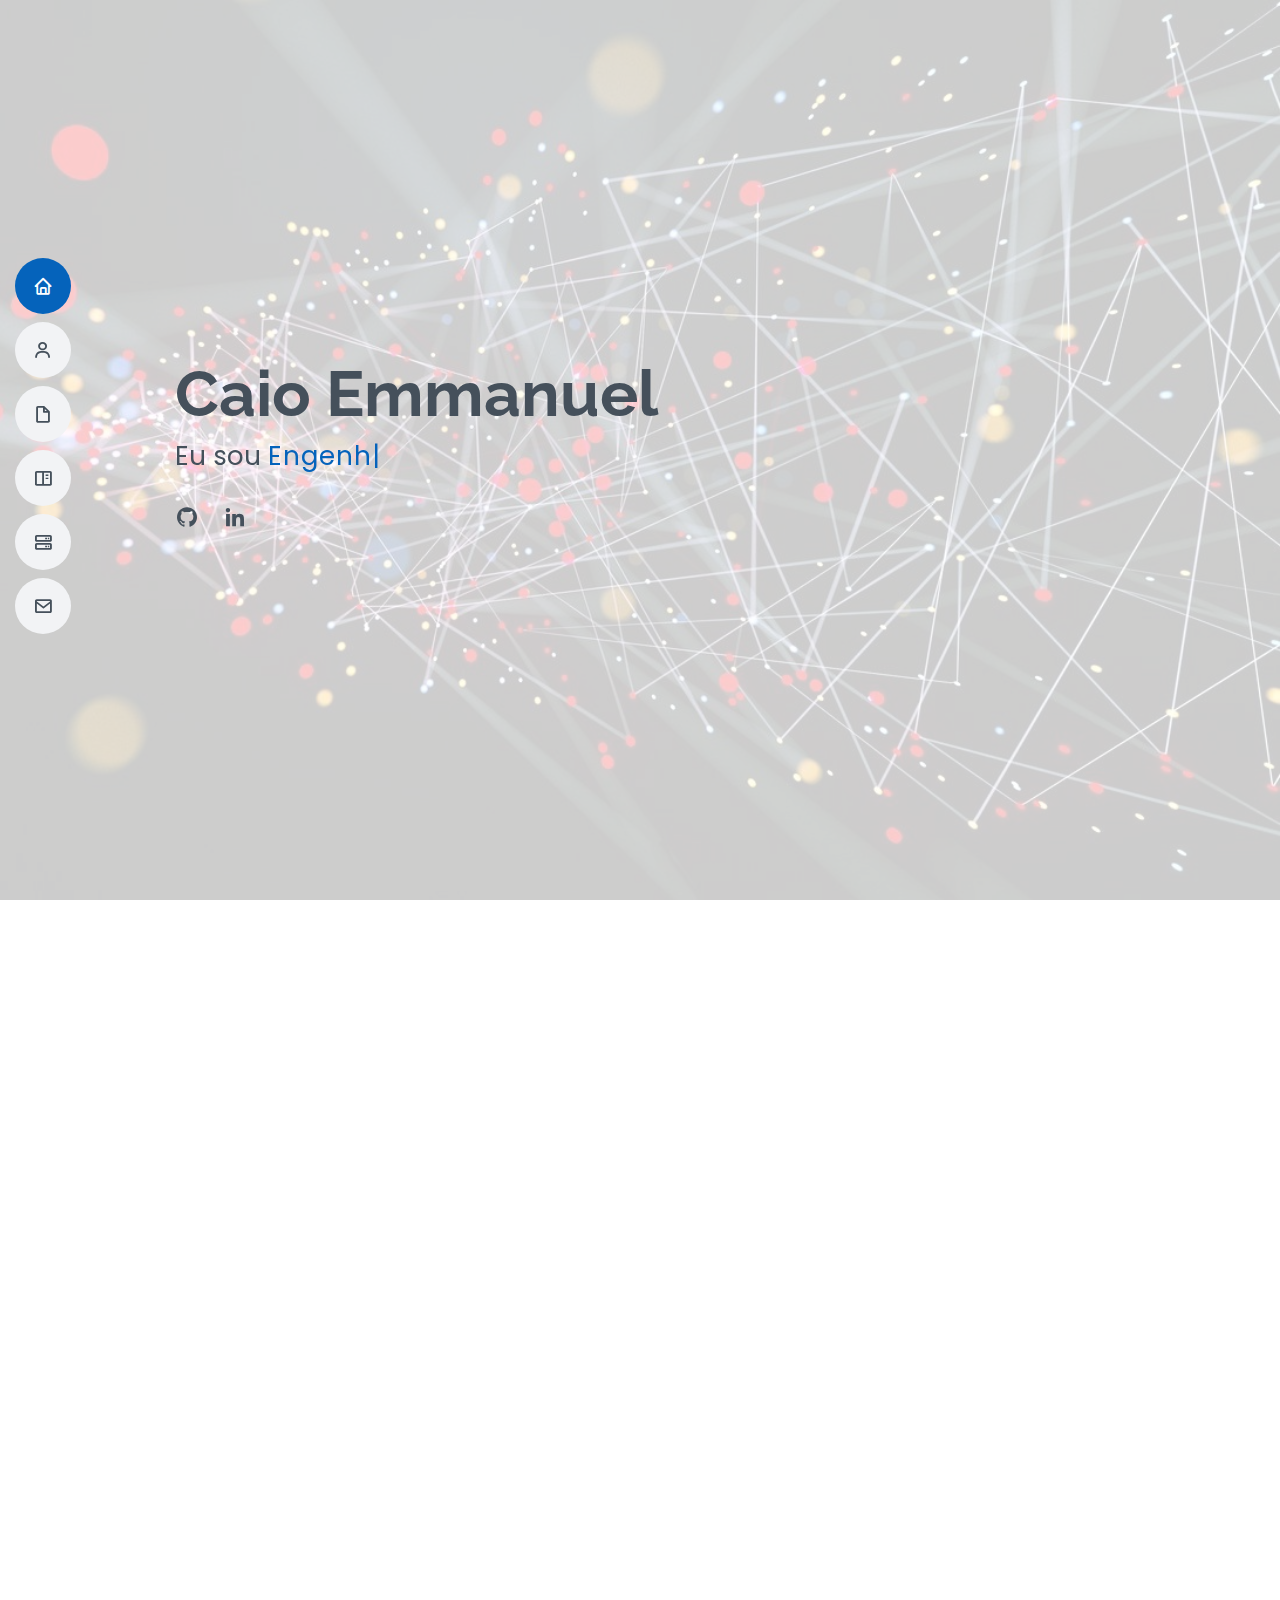
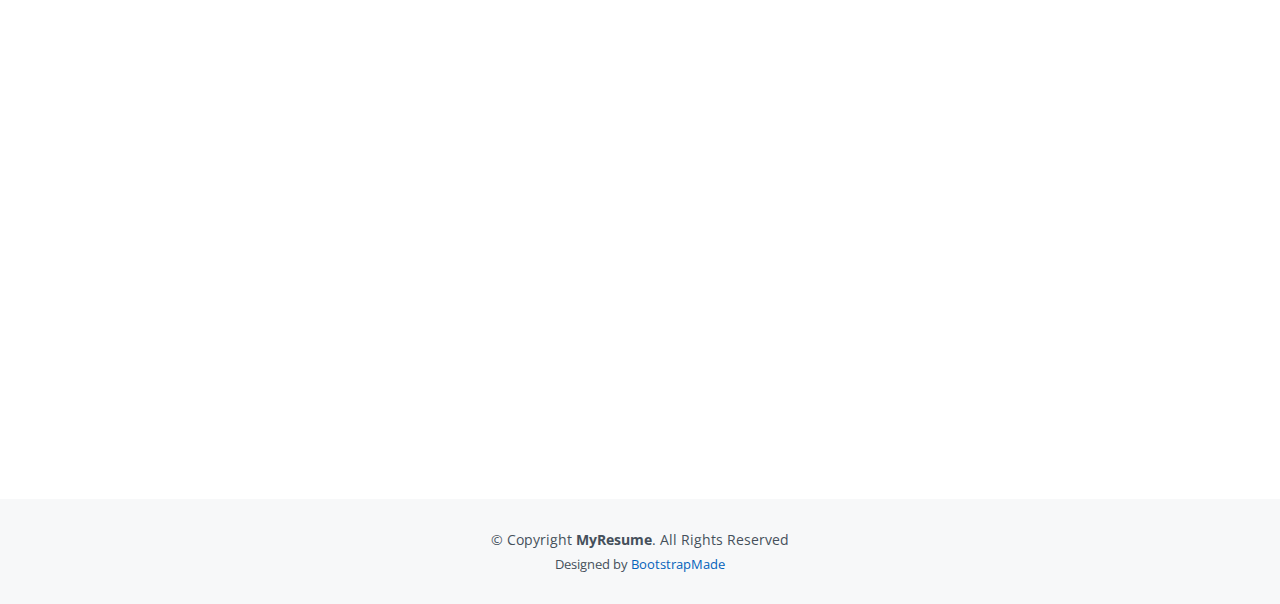
==== index.html @ 39ef6806 "adicionando certificações" ====
<!DOCTYPE html>
<html lang="en">

<head>
  <meta charset="utf-8">
  <meta content="width=device-width, initial-scale=1.0" name="viewport">

  <title>Caio's Resume</title>
  <meta content="" name="descriptison">
  <meta content="" name="keywords">

  <!-- Favicons -->
  <link href="assets/img/favicon.png" rel="icon">
  <link href="assets/img/apple-touch-icon.png" rel="apple-touch-icon">

  <!-- Google Fonts -->
  <link href="https://fonts.googleapis.com/css?family=Open+Sans:300,300i,400,400i,600,600i,700,700i|Raleway:300,300i,400,400i,500,500i,600,600i,700,700i|Poppins:300,300i,400,400i,500,500i,600,600i,700,700i" rel="stylesheet">

  <!-- Vendor CSS Files -->
  <link href="assets/vendor/bootstrap/css/bootstrap.min.css" rel="stylesheet">
  <link href="assets/vendor/icofont/icofont.min.css" rel="stylesheet">
  <link href="assets/vendor/boxicons/css/boxicons.min.css" rel="stylesheet">
  <link href="assets/vendor/venobox/venobox.css" rel="stylesheet">
  <link href="assets/vendor/owl.carousel/assets/owl.carousel.min.css" rel="stylesheet">
  <link href="assets/vendor/aos/aos.css" rel="stylesheet">

  <!-- Template Main CSS File -->
  <link href="assets/css/style.css" rel="stylesheet">

  <!-- =======================================================
  * Template Name: MyResume - v2.1.0
  * Template URL: https://bootstrapmade.com/free-html-bootstrap-template-my-resume/
  * Author: BootstrapMade.com
  * License: https://bootstrapmade.com/license/
  ======================================================== -->
</head>

<body>

  <!-- ======= Mobile nav toggle button ======= -->
  <button type="button" class="mobile-nav-toggle d-xl-none"><i class="icofont-navigation-menu"></i></button>

  <!-- ======= Header ======= -->
  <header id="header" class="d-flex flex-column justify-content-center">

    <nav class="nav-menu">
      <ul>
        <li class="active"><a href="#hero"><i class="bx bx-home"></i> <span>Home</span></a></li>
        <li><a href="#about"><i class="bx bx-user"></i> <span>Sobre</span></a></li>
        <li><a href="#resume"><i class="bx bx-file-blank"></i> <span>Experiências</span></a></li>
        <li><a href="#portfolio"><i class="bx bx-book-content"></i> <span>Portfolio</span></a></li>
        <li><a href="#numbers"><i class="bx bx-server"></i> <span>Números</span></a></li>
        <li><a href="#contact"><i class="bx bx-envelope"></i> <span>Contato</span></a></li>
      </ul>
    </nav><!-- .nav-menu -->

  </header><!-- End Header -->

  <!-- ======= Hero Section ======= -->
  <section id="hero" class="d-flex flex-column justify-content-center">
    <div class="container" data-aos="zoom-in" data-aos-delay="100">
      <h1>Caio Emmanuel</h1>
      <p>Eu sou <span class="typed" data-typed-items="Engenheiro de Computação em progresso, Data Scientist, Math Lover"></span></p>
      <div class="social-links">
        <a href="https://github.com/caioesr" class="github" target="_blank"><i class="bx bxl-github"></i></a>
        <a href="https://www.linkedin.com/in/caioesr/" class="linkedin" target="_blank"><i class="bx bxl-linkedin"></i></a>
      </div>
    </div>
  </section><!-- End Hero -->

  <main id="main">

    <!-- ======= About Section ======= -->
    <section id="about" class="about">
      <div class="container" data-aos="fade-up">

        <div class="section-title">
          <h2>Sobre</h2>
          <p>Nordestino. Estudante de engenharia da computação. Apaixonado por dados e estatística. Head de Ciência de Dados na <a href="https://preparovc.com/" target="_blank">Preparo</a>. Fundador e Diretor de Projetos da Talus Insper.</p>
        </div>

        <div class="row">
          <div class="col-lg-4">
            <img src="assets/img/profile-img.jpg" class="img-fluid" alt="">
          </div>
          <div class="col-lg-8 pt-4 pt-lg-0 content">
            <h3>Engenheiro de Computação</h3>
            <div class="row">
              <div class="col-lg-6">
                <ul>
                  <li><i class="icofont-rounded-right"></i> <strong>Nascimento:</strong> 25 Junho 2000</li>
                  <li><i class="icofont-rounded-right"></i> <strong>Celular:</strong> +5585987313336</li>
                  <li><i class="icofont-rounded-right"></i> <strong>Cidade:</strong> São Paulo, SP, Brasil</li>
                </ul>
              </div>
              <div class="col-lg-6">
                <ul>
                  <li><i class="icofont-rounded-right"></i> <strong>Nível:</strong> Graduação</li>
                  <li><i class="icofont-rounded-right"></i> <strong>Email:</strong> caioemmanuelsr@gmail.com</li>
                  <li><i class="icofont-rounded-right"></i> <strong>Site:</strong> caioesr.github.io</li>
                </ul>
              </div>
            </div>
            <p>
              Sou um tomador de riscos e solucionador de problemas por natureza, nunca me contentei com a mesmisse, gosto de desenvolver projetos e resolver desafios.
              Sempre estive fundando coisas, liderando equipes e buscando fazer a diferença sempre com muita qualidade.
            </p>
          </div>
        </div>

      </div>
    </section><!-- End About Section -->

    <!-- ======= Skills Section ======= -->
    <section id="skills" class="skills section-bg">
      <div class="container" data-aos="fade-up">

        <div class="section-title">
          <h2>Skills</h2>
        </div>

        <div class="row skills-content">

          <div class="col-lg-6">

            <div class="progress">
              <span class="skill">Python <i class="val">90%</i></span>
              <div class="progress-bar-wrap">
                <div class="progress-bar" role="progressbar" aria-valuenow="90" aria-valuemin="0" aria-valuemax="100"></div>
              </div>
            </div>

            <div class="progress">
              <span class="skill">Modelagem Matemática/Estatística <i class="val">80%</i></span>
              <div class="progress-bar-wrap">
                <div class="progress-bar" role="progressbar" aria-valuenow="80" aria-valuemin="0" aria-valuemax="100"></div>
              </div>
            </div>

            <div class="progress">
              <span class="skill">Git <i class="val">80%</i></span>
              <div class="progress-bar-wrap">
                <div class="progress-bar" role="progressbar" aria-valuenow="80" aria-valuemin="0" aria-valuemax="100"></div>
              </div>
            </div>

          </div>

          <div class="col-lg-6">

            <div class="progress">
              <span class="skill">Machine Learning <i class="val">75%</i></span>
              <div class="progress-bar-wrap">
                <div class="progress-bar" role="progressbar" aria-valuenow="75" aria-valuemin="0" aria-valuemax="100"></div>
              </div>
            </div>

            <div class="progress">
              <span class="skill">Inglês <i class="val">75%</i></span>
              <div class="progress-bar-wrap">
                <div class="progress-bar" role="progressbar" aria-valuenow="75" aria-valuemin="0" aria-valuemax="100"></div>
              </div>
            </div>

            <div class="progress">
              <span class="skill">Tratamento de Dados <i class="val">80%</i></span>
              <div class="progress-bar-wrap">
                <div class="progress-bar" role="progressbar" aria-valuenow="80" aria-valuemin="0" aria-valuemax="100"></div>
              </div>
            </div>

          </div>

        </div>

      </div>
    </section><!-- End Skills Section -->

    <!-- ======= Resume Section ======= -->
    <section id="resume" class="resume">
      <div class="container" data-aos="fade-up">

        <div class="section-title">
          <h2>Experiências</h2>
        </div>

        <div class="row">
          <div class="col-lg-6">
            <h3 class="resume-title">Acadêmico</h3>
            <div class="resume-item">
              <h4>Bacharelado Engenharia de Computação</h4>
              <h5>2019 - Agora</h5>
              <p><em>Insper, Instituto de Pesquisa e Ensino</em></p>
            </div>
            <div class="resume-item">
              <h4>Summer Program EDO and Functions w/ Complex Variables</h4>
              <h5>Jan/2021 - Fev/2021</h5>
              <p><em>ICMC - USP</em></p>
            </div>
            <div class="resume-item">
              <h4>Summer Program IMPA</h4>
              <h5>Jan/2021 - Fev/2021</h5>
              <p><em>Instituto de Matemática Pura e Aplicada</em></p>
            </div>
            <div class="resume-item">
              <h4>Bacharelado Engenharia de Computação</h4>
              <h5>Jan/2019 - Ago/2019</h5>
              <p><em>EESC - USP</em></p>
            </div>
          </div>

          <div class="col-lg-6">
            <h3 class="resume-title">Profissional</h3>
            <div class="resume-item">
              <h4>Head Data Science</h4>
              <h5>2019 - Agora</h5>
              <p><em>Preparo </em></p>
              <p>Extrair insights e montar estratégias com os dados, auxiliar na
                arquitetura do banco de dados e na elaboração dos algoritmos de
                machine learning que rodam internamente na plataforma.</p>
            </div>
            <div class="resume-item">
              <h4>Estágio Programador Quantitativo</h4>
              <h5>Dez/2020 - Fev/2021</h5>
              <p><em>Pandhora Investimentos</em></p>
              <p>Extrair e tratar dados não tabulares e auxiliar no desenvolvimento das estratégias quantitativas de trading.</p>
            </div>
            <div class="resume-item">
              <h4>Co-Founder e Diretor de Projetos</h4>
              <h5>2019 - Agora</h5>
              <p><em>Talus Insper</em></p>
              <p>Responsável por elaborar projetos e métricas de avaliação de
                machine learning para a organização estudantil de inteligência artificial
                do Insper.</p>
            </div>
          </div>
        </div>

      </div>
    </section><!-- End Resume Section -->

    <!-- ======= Portfolio Section ======= -->
    <section id="portfolio" class="portfolio section-bg">
      <div class="container" data-aos="fade-up">

        <div class="section-title">
          <h2>Portfolio</h2>
          <p>Lista de alguns dos meus projetos mais notáveis.</p>
        </div>

        <div class="row portfolio-container" data-aos="fade-up" data-aos-delay="200">

          <div class="col-lg-4 col-md-6 portfolio-item">
            <div class="portfolio-wrap">
              <img src="assets/img/portfolio/compiler.jpeg" class="img-fluid" alt="">
              <div class="portfolio-info">
                <h4>Compilador</h4>
                <p>Compilador em Java construído com alguns amigos por fins de se desafiar.</p>
                <div class="portfolio-links">
                  <a href="https://github.com/DiegoSaragozaSilva/S_COMPILER/" target="_blank"><i class="bx bx-link"></i></a>
                </div>
              </div>
            </div>
          </div>

          <div class="col-lg-4 col-md-6 portfolio-item">
            <div class="portfolio-wrap">
              <img src="assets/img/portfolio/algotrading.jpg" class="img-fluid" alt="">
              <div class="portfolio-info">
                <h4>Algotrading</h4>
                <p>Repositório onde salvo algumas estratégias que implemento.</p>
                <div class="portfolio-links">
                  <a href="https://github.com/caioesr/algotrading-strategies" target="_blank"><i class="bx bx-link"></i></a>
                </div>
              </div>
            </div>
          </div>

          <div class="col-lg-4 col-md-6 portfolio-item">
            <div class="portfolio-wrap">
              <img src="assets/img/portfolio/deeplearning.png" class="img-fluid" alt="">
              <div class="portfolio-info">
                <h4>Deep Learning</h4>
                <p>Repositório onde salvo meu progresso aprendendo Deep Learning.</p>
                <div class="portfolio-links">
                  <a href="https://github.com/caioesr/rumo-ao-deep-learning" target="_blank"><i class="bx bx-link"></i></a>
                </div>
              </div>
            </div>
          </div>

          <div class="col-lg-4 col-md-6 portfolio-item">
            <div class="portfolio-wrap">
              <img src="assets/img/portfolio/webdev.jpg" class="img-fluid" alt="">
              <div class="portfolio-info">
                <h4>Web Design</h4>
                <p>Este site!</p>
                <div class="portfolio-links">
                  <a href="https://github.com/caioesr/caioesr.github.io" target="_blank"><i class="bx bx-link"></i></a>
                </div>
              </div>
            </div>
          </div>

          <div class="col-lg-4 col-md-6 portfolio-item">
            <div class="portfolio-wrap">
              <img src="assets/img/portfolio/robotica.jpg" class="img-fluid" alt="">
              <div class="portfolio-info">
                <h4>Robótica</h4>
                <p>Robô desenvolvido para executar algumas tasks usando princípios de visão computacional e CNN.</p>
                <div class="portfolio-links">
                  <a href="https://github.com/caioesr/robot202" target="_blank"><i class="bx bx-link"></i></a>
                </div>
              </div>
            </div>
          </div>

          <div class="col-lg-4 col-md-6 portfolio-item">
            <div class="portfolio-wrap">
              <img src="assets/img/portfolio/catanddog.jpg" class="img-fluid" alt="">
              <div class="portfolio-info">
                <h4>API Cat and Dogs</h4>
                <p>API desenvolvida usando conceitos de CNN para classificar gatos e cachorros.</p>
                <div class="portfolio-links">
                  <a href="https://github.com/caioesr/API_cat_and_dog" target="_blank"><i class="bx bx-link"></i></a>
                </div>
              </div>
            </div>
          </div>

          <div class="col-lg-4 col-md-6 portfolio-item">
            <div class="portfolio-wrap">
              <img src="assets/img/portfolio/z01.jpeg" class="img-fluid" alt="">
              <div class="portfolio-info">
                <h4>Z01.1</h4>
                <p>Computador 16 bits desenvolvido do zero, desde o hardware até o software.</p>
                <div class="portfolio-links">
                  <a href="https://github.com/caioesr/Z01.1-DorimeAmeno" target="_blank"><i class="bx bx-link"></i></a>
                </div>
              </div>
            </div>
          </div>

          <div class="col-lg-4 col-md-6 portfolio-item">
            <div class="portfolio-wrap">
              <img src="assets/img/portfolio/creditcard.jpg" class="img-fluid" alt="">
              <div class="portfolio-info">
                <h4>Credit Card Fraud Detector</h4>
                <p>Solução para desafio do Santander de usar machine learning para detectar fraudes de cartão de crédito.</p>
                <div class="portfolio-links">
                  <a href="https://github.com/caioesr/projeto_cdados" target="_blank"><i class="bx bx-link"></i></a>
                </div>
              </div>
            </div>
          </div>

          <div class="col-lg-4 col-md-6 portfolio-item">
            <div class="portfolio-wrap">
              <img src="assets/img/portfolio/covid.png" class="img-fluid" alt="">
              <div class="portfolio-info">
                <h4>Desafio Albert Eistein</h4>
                <p>Solução para desafio do Albert Eistein sobre usar machine learning para antecipar casos de COVID-19.</p>
                <div class="portfolio-links">
                  <a href="https://github.com/caioesr/solution-covid19-AE-problem" target="_blank"><i class="bx bx-link"></i></a>
                </div>
              </div>
            </div>
          </div>

          <div class="col-lg-4 col-md-6 portfolio-item">
            <div class="portfolio-wrap">
              <img src="assets/img/portfolio/twitter.png" class="img-fluid" alt="">
              <div class="portfolio-info">
                <h4>Classificador Tweets</h4>
                <p>Classificador Bayesiano de tweets criado from scratch.</p>
                <div class="portfolio-links">
                  <a href="https://github.com/caioesr/cdados_proj1" target="_blank"><i class="bx bx-link"></i></a>
                </div>
              </div>
            </div>
          </div>

          <div class="col-lg-4 col-md-6 portfolio-item">
            <div class="portfolio-wrap">
              <img src="assets/img/portfolio/scrapping.jpg" class="img-fluid" alt="">
              <div class="portfolio-info">
                <h4>Resumidor</h4>
                <p>Site criado em flask para resumir sites da Web e documentos de texto.</p>
                <div class="portfolio-links">
                  <a href="https://github.com/caioesr/proj3t0_DesS0ft" target="_blank"><i class="bx bx-link"></i></a>
                </div>
              </div>
            </div>
          </div>

        </div>

      </div>
    </section><!-- End Portfolio Section -->

    <section id="numbers" class="facts">
      <div class="container" data-aos="fade-up">

        <div class="section-title">
          <h2>Números</h2>
        </div>

        <div class="row">

          <div class="col-lg-3 col-md-6">
            <div class="count-box">
              <i class="icofont-medal-sport"></i>
              <span data-toggle="counter-up">15</span>
              <p>Medalhas Científicas</p>
            </div>
          </div>

          <div class="col-lg-3 col-md-6">
            <div class="count-box">
              <i class="icofont-certificate-alt-1"></i>
              <span data-toggle="counter-up">10</span>
              <p>Certificações</p>
            </div>
          </div>

          <div class="col-lg-3 col-md-6 mt-5 mt-md-0">
            <div class="count-box">
              <i class="icofont-coffee-pot"></i>
              <span>Incontáveis</span>
              <p>Horas sem dormir</p>
            </div>
          </div>

          <div class="col-lg-3 col-md-6 mt-5 mt-lg-0">
            <div class="count-box">
              <i class="icofont-read-book"></i>
              <span>Mais ainda</span>
              <p>Estudos e livros complementares</p>
            </div>
          </div>

        </div>

      </div>
    </section><!-- End Facts Section -->

    <!-- ======= Contact Section ======= -->
    <section id="contact" class="contact">
      <div class="container" data-aos="fade-up">

        <div class="section-title">
          <h2>Contato</h2>
          <p>Meus números não falam por mim! Entre em contato para mais informações.</p>
        </div>

        <div class="row mt-1">

          <div class="col-lg-4">
            <div class="info">
              <div class="address">
                <i class="icofont-google-map"></i>
                <h4>Localização:</h4>
                <p>Rua Elvira Ferraz, 265 - São Paulo, SP, Brasil</p>
              </div>

              <div class="email">
                <i class="icofont-envelope"></i>
                <h4>Email:</h4>
                <p>caioemmanuelsr@gmail.com</p>
              </div>

              <div class="phone">
                <i class="icofont-phone"></i>
                <h4>Call:</h4>
                <p>+5585987313336</p>
              </div>

            </div>

          </div>

          <div class="col-lg-8 mt-5 mt-lg-0">

            <form action="forms/contact.php" method="post" role="form" class="php-email-form">
              <div class="form-row">
                <div class="col-md-6 form-group">
                  <input type="text" name="name" class="form-control" id="name" placeholder="Nome" data-rule="minlen:4" data-msg="Please enter at least 4 chars" />
                  <div class="validate"></div>
                </div>
                <div class="col-md-6 form-group">
                  <input type="email" class="form-control" name="email" id="email" placeholder="Email" data-rule="email" data-msg="Please enter a valid email" />
                  <div class="validate"></div>
                </div>
              </div>
              <div class="form-group">
                <input type="text" class="form-control" name="subject" id="subject" placeholder="Assunto" data-rule="minlen:4" data-msg="Please enter at least 8 chars of subject" />
                <div class="validate"></div>
              </div>
              <div class="form-group">
                <textarea class="form-control" name="message" rows="5" data-rule="required" data-msg="Fale o que quiser comigo!" placeholder="Message"></textarea>
                <div class="validate"></div>
              </div>
              <div class="mb-3">
                <div class="loading">Loading</div>
                <div class="error-message"></div>
                <div class="sent-message">Mensagem enviada!</div>
              </div>
              <div class="text-center"><button type="submit">Enviar</button></div>
            </form>

          </div>

        </div>

      </div>
    </section><!-- End Contact Section -->

  </main><!-- End #main -->

  <!-- ======= Footer ======= -->
  <footer id="footer">
    <div class="container">
      <div class="copyright">
        &copy; Copyright <strong><span>MyResume</span></strong>. All Rights Reserved
      </div>
      <div class="credits">
        <!-- All the links in the footer should remain intact. -->
        <!-- You can delete the links only if you purchased the pro version. -->
        <!-- Licensing information: [license-url] -->
        <!-- Purchase the pro version with working PHP/AJAX contact form: https://bootstrapmade.com/free-html-bootstrap-template-my-resume/ -->
        Designed by <a href="https://bootstrapmade.com/">BootstrapMade</a>
      </div>
    </div>
  </footer><!-- End Footer -->

  <a href="#" class="back-to-top"><i class="bx bx-up-arrow-alt"></i></a>
  <div id="preloader"></div>

  <!-- Vendor JS Files -->
  <script src="assets/vendor/jquery/jquery.min.js"></script>
  <script src="assets/vendor/bootstrap/js/bootstrap.bundle.min.js"></script>
  <script src="assets/vendor/jquery.easing/jquery.easing.min.js"></script>
  <script src="assets/vendor/php-email-form/validate.js"></script>
  <script src="assets/vendor/waypoints/jquery.waypoints.min.js"></script>
  <script src="assets/vendor/counterup/counterup.min.js"></script>
  <script src="assets/vendor/isotope-layout/isotope.pkgd.min.js"></script>
  <script src="assets/vendor/venobox/venobox.min.js"></script>
  <script src="assets/vendor/owl.carousel/owl.carousel.min.js"></script>
  <script src="assets/vendor/typed.js/typed.min.js"></script>
  <script src="assets/vendor/aos/aos.js"></script>

  <!-- Template Main JS File -->
  <script src="assets/js/main.js"></script>

</body>

</html>
---- assets/vendor/venobox/venobox.css ----
/* ------ venobox.css --------*/
.vbox-overlay *, .vbox-overlay *:before, .vbox-overlay *:after{
    -webkit-backface-visibility: hidden;
    -webkit-box-sizing:border-box;
    -moz-box-sizing:border-box;
    box-sizing:border-box;
}
.vbox-overlay * { 
    -webkit-backface-visibility: visible;
    backface-visibility: visible;
}
.vbox-overlay{
    display: -webkit-flex;
    display: flex;
    -webkit-flex-direction: column;
    flex-direction: column;
    -webkit-justify-content: center;
    justify-content: center;
    -webkit-align-items: center;
    align-items: center;
    position: fixed;
    left: 0;
    top: 0;
    bottom: 0;
    right: 0;
    z-index: 999999;
}

/* ----- navigation ----- */
.vbox-title{
    width: 100%;
    height: 40px;
    float: left;
    text-align: center;
    line-height: 28px;
    font-size: 12px;
    padding: 6px 50px;
    overflow: hidden;
    position: fixed;
    display: none;
    left: 0;
    z-index: 89;
}
.vbox-close{
    cursor: pointer;
    position: fixed;
    top: -1px;
    right: 0;
    width: 50px;
    height: 40px;
    padding: 6px;
    display: block;
    background-position:10px center;
    overflow: hidden;
    font-size: 24px;
    line-height: 1;
    text-align: center;
    z-index: 99;
}
.vbox-left{
    cursor: pointer;
    position: fixed;
    left: 0;
    height: 40px;
    overflow: hidden;
    line-height: 28px;
    font-size: 12px;
    z-index: 99;
    display: flex;
    align-items:center;
}
.vbox-num{
    display: inline-block;
    margin: 6px 0 6px 15px;
}
/* ----- Social share ----- */
.vbox-share{
    line-height: 28px;
    font-size: 12px;
    overflow: hidden;
    position: fixed;
    left: 0;
    z-index: 98;
    display: flex;
    align-items:center;
    justify-content: center;
    width: 100%;
    text-align: center;
}
.vbox-share svg{
    max-height: 28px;
    width: 28px;
    z-index: 10;
    margin-left: 12px;
    margin-top: 6px;
    margin-bottom: 6px;
    vertical-align: middle;
}


/* ----- navigation ARROWS ----- */
.vbox-next, .vbox-prev{
    position: fixed;
    top: 50%;
    margin-top: -15px;
    overflow: hidden;
    cursor: pointer;
    display: block;
    width: 45px;
    height: 45px;
    z-index: 99;
}
.vbox-next span, .vbox-prev span{
    position: relative;
    width: 20px;
    height: 20px;
    border: 2px solid transparent;
    border-top-color: #B6B6B6;
    border-right-color: #B6B6B6;
    text-indent: -100px;
    position: absolute;
    top: 8px;
    display: block;
}
.vbox-prev{
    left: 15px;
}
.vbox-next{
    right: 15px;
}
.vbox-prev span{
    left: 10px;
    -ms-transform: rotate(-135deg);
    -webkit-transform: rotate(-135deg);
    transform: rotate(-135deg);
}
.vbox-next span{
    -ms-transform: rotate(45deg);
    -webkit-transform: rotate(45deg);
    transform: rotate(45deg);
    right: 10px;
}
/* ------- inline window ------ */
.vbox-inline{
    width: 420px;
    height: 315px;
    height: 70vh;
    padding: 10px;
    background: #fff;
    margin: 0 auto;
    overflow: auto;
    text-align: left;
}
/* ------- Video & iFrames window ------ */
.venoframe{
    max-width: 100%;
    width: 100%;
    border: none;
    width: 100%;
    height: 260px;
    height: 70vh;
}
.venoframe.vbvid{
    height: 260px;
}
@media (min-width: 768px) {
    .venoframe, .vbox-inline{
        width: 90%;
        height: 360px;
        height: 70vh;
    }
    .venoframe.vbvid{
        width: 640px;
        height: 360px;
    }
}
@media (min-width: 992px) {
    .venoframe, .vbox-inline{
        max-width: 1200px;
        width: 80%;
        height: 540px;
        height: 70vh;
    }
    .venoframe.vbvid{
        width: 960px;
        height: 540px;
    }
}
/* 
Please do NOT edit this part! 
or at least read this note: http://i.imgur.com/7C0ws9e.gif
*/
.vbox-open{
    overflow: hidden;
}
.vbox-container{
    position: absolute;
    left: 0;
    right: 0;
    top: 0;
    bottom: 0;
    overflow-x: hidden;
    overflow-y: scroll;
    overflow-scrolling: touch;
    -webkit-overflow-scrolling: touch;
    z-index: 20;
    max-height: 100%;

}

.vbox-content{
    text-align: center;
    float: left;
    width: 100%;
    position: relative;
    overflow: hidden;
    padding: 20px 4%;
}
.vbox-container img{
    max-width: 100%;
    height: auto;
}
.vbox-figlio{
    box-shadow: 0 0 12px rgba(0,0,0,0.19), 0 6px 6px rgba(0,0,0,0.23);
    max-width: 100%;
    text-align: initial;
}
img.vbox-figlio{
    -webkit-user-select: none;
-khtml-user-select: none;
-moz-user-select: none;
-o-user-select: none;
user-select: none;
}
.vbox-content.swipe-left{
    margin-left: -200px !important;
}
.vbox-content.swipe-right{
    margin-left: 200px !important;
}
.vbox-animated{
    webkit-transition: margin 300ms ease-out;
    transition: margin 300ms ease-out;
}

/* ---------- preloader ----------
 * SPINKIT 
 * http://tobiasahlin.com/spinkit/
-------------------------------- */
.sk-double-bounce,.sk-rotating-plane{width:40px;height:40px;margin:40px auto}.sk-rotating-plane{background-color:#333;-webkit-animation:sk-rotatePlane 1.2s infinite ease-in-out;animation:sk-rotatePlane 1.2s infinite ease-in-out}@-webkit-keyframes sk-rotatePlane{0%{-webkit-transform:perspective(120px) rotateX(0) rotateY(0);transform:perspective(120px) rotateX(0) rotateY(0)}50%{-webkit-transform:perspective(120px) rotateX(-180.1deg) rotateY(0);transform:perspective(120px) rotateX(-180.1deg) rotateY(0)}100%{-webkit-transform:perspective(120px) rotateX(-180deg) rotateY(-179.9deg);transform:perspective(120px) rotateX(-180deg) rotateY(-179.9deg)}}@keyframes sk-rotatePlane{0%{-webkit-transform:perspective(120px) rotateX(0) rotateY(0);transform:perspective(120px) rotateX(0) rotateY(0)}50%{-webkit-transform:perspective(120px) rotateX(-180.1deg) rotateY(0);transform:perspective(120px) rotateX(-180.1deg) rotateY(0)}100%{-webkit-transform:perspective(120px) rotateX(-180deg) rotateY(-179.9deg);transform:perspective(120px) rotateX(-180deg) rotateY(-179.9deg)}}.sk-double-bounce{position:relative}.sk-double-bounce .sk-child{width:100%;height:100%;border-radius:50%;background-color:#333;opacity:.6;position:absolute;top:0;left:0;-webkit-animation:sk-doubleBounce 2s infinite ease-in-out;animation:sk-doubleBounce 2s infinite ease-in-out}.sk-chasing-dots .sk-child,.sk-spinner-pulse,.sk-three-bounce .sk-child{background-color:#333;border-radius:100%}.sk-double-bounce .sk-double-bounce2{-webkit-animation-delay:-1s;animation-delay:-1s}@-webkit-keyframes sk-doubleBounce{0%,100%{-webkit-transform:scale(0);transform:scale(0)}50%{-webkit-transform:scale(1);transform:scale(1)}}@keyframes sk-doubleBounce{0%,100%{-webkit-transform:scale(0);transform:scale(0)}50%{-webkit-transform:scale(1);transform:scale(1)}}.sk-wave{margin:40px auto;width:50px;height:40px;text-align:center;font-size:10px}.sk-wave .sk-rect{background-color:#333;height:100%;width:6px;display:inline-block;-webkit-animation:sk-waveStretchDelay 1.2s infinite ease-in-out;animation:sk-waveStretchDelay 1.2s infinite ease-in-out}.sk-wave .sk-rect1{-webkit-animation-delay:-1.2s;animation-delay:-1.2s}.sk-wave .sk-rect2{-webkit-animation-delay:-1.1s;animation-delay:-1.1s}.sk-wave .sk-rect3{-webkit-animation-delay:-1s;animation-delay:-1s}.sk-wave .sk-rect4{-webkit-animation-delay:-.9s;animation-delay:-.9s}.sk-wave .sk-rect5{-webkit-animation-delay:-.8s;animation-delay:-.8s}@-webkit-keyframes sk-waveStretchDelay{0%,100%,40%{-webkit-transform:scaleY(.4);transform:scaleY(.4)}20%{-webkit-transform:scaleY(1);transform:scaleY(1)}}@keyframes sk-waveStretchDelay{0%,100%,40%{-webkit-transform:scaleY(.4);transform:scaleY(.4)}20%{-webkit-transform:scaleY(1);transform:scaleY(1)}}.sk-wandering-cubes{margin:40px auto;width:40px;height:40px;position:relative}.sk-wandering-cubes .sk-cube{background-color:#333;width:10px;height:10px;position:absolute;top:0;left:0;-webkit-animation:sk-wanderingCube 1.8s ease-in-out -1.8s infinite both;animation:sk-wanderingCube 1.8s ease-in-out -1.8s infinite both}.sk-chasing-dots,.sk-spinner-pulse{width:40px;height:40px;margin:40px auto}.sk-wandering-cubes .sk-cube2{-webkit-animation-delay:-.9s;animation-delay:-.9s}@-webkit-keyframes sk-wanderingCube{0%{-webkit-transform:rotate(0);transform:rotate(0)}25%{-webkit-transform:translateX(30px) rotate(-90deg) scale(.5);transform:translateX(30px) rotate(-90deg) scale(.5)}50%{-webkit-transform:translateX(30px) translateY(30px) rotate(-179deg);transform:translateX(30px) translateY(30px) rotate(-179deg)}50.1%{-webkit-transform:translateX(30px) translateY(30px) rotate(-180deg);transform:translateX(30px) translateY(30px) rotate(-180deg)}75%{-webkit-transform:translateX(0) translateY(30px) rotate(-270deg) scale(.5);transform:translateX(0) translateY(30px) rotate(-270deg) scale(.5)}100%{-webkit-transform:rotate(-360deg);transform:rotate(-360deg)}}@keyframes sk-wanderingCube{0%{-webkit-transform:rotate(0);transform:rotate(0)}25%{-webkit-transform:translateX(30px) rotate(-90deg) scale(.5);transform:translateX(30px) rotate(-90deg) scale(.5)}50%{-webkit-transform:translateX(30px) translateY(30px) rotate(-179deg);transform:translateX(30px) translateY(30px) rotate(-179deg)}50.1%{-webkit-transform:translateX(30px) translateY(30px) rotate(-180deg);transform:translateX(30px) translateY(30px) rotate(-180deg)}75%{-webkit-transform:translateX(0) translateY(30px) rotate(-270deg) scale(.5);transform:translateX(0) translateY(30px) rotate(-270deg) scale(.5)}100%{-webkit-transform:rotate(-360deg);transform:rotate(-360deg)}}.sk-spinner-pulse{-webkit-animation:sk-pulseScaleOut 1s infinite ease-in-out;animation:sk-pulseScaleOut 1s infinite ease-in-out}@-webkit-keyframes sk-pulseScaleOut{0%{-webkit-transform:scale(0);transform:scale(0)}100%{-webkit-transform:scale(1);transform:scale(1);opacity:0}}@keyframes sk-pulseScaleOut{0%{-webkit-transform:scale(0);transform:scale(0)}100%{-webkit-transform:scale(1);transform:scale(1);opacity:0}}.sk-chasing-dots{position:relative;text-align:center;-webkit-animation:sk-chasingDotsRotate 2s infinite linear;animation:sk-chasingDotsRotate 2s infinite linear}.sk-chasing-dots .sk-child{width:60%;height:60%;display:inline-block;position:absolute;top:0;-webkit-animation:sk-chasingDotsBounce 2s infinite ease-in-out;animation:sk-chasingDotsBounce 2s infinite ease-in-out}.sk-chasing-dots .sk-dot2{top:auto;bottom:0;-webkit-animation-delay:-1s;animation-delay:-1s}@-webkit-keyframes sk-chasingDotsRotate{100%{-webkit-transform:rotate(360deg);transform:rotate(360deg)}}@keyframes sk-chasingDotsRotate{100%{-webkit-transform:rotate(360deg);transform:rotate(360deg)}}@-webkit-keyframes sk-chasingDotsBounce{0%,100%{-webkit-transform:scale(0);transform:scale(0)}50%{-webkit-transform:scale(1);transform:scale(1)}}@keyframes sk-chasingDotsBounce{0%,100%{-webkit-transform:scale(0);transform:scale(0)}50%{-webkit-transform:scale(1);transform:scale(1)}}.sk-three-bounce{margin:40px auto;width:80px;text-align:center}.sk-three-bounce .sk-child{width:20px;height:20px;display:inline-block;-webkit-animation:sk-three-bounce 1.4s ease-in-out 0s infinite both;animation:sk-three-bounce 1.4s ease-in-out 0s infinite both}.sk-circle .sk-child:before,.sk-fading-circle .sk-circle:before{display:block;border-radius:100%;content:'';background-color:#333}.sk-three-bounce .sk-bounce1{-webkit-animation-delay:-.32s;animation-delay:-.32s}.sk-three-bounce .sk-bounce2{-webkit-animation-delay:-.16s;animation-delay:-.16s}@-webkit-keyframes sk-three-bounce{0%,100%,80%{-webkit-transform:scale(0);transform:scale(0)}40%{-webkit-transform:scale(1);transform:scale(1)}}@keyframes sk-three-bounce{0%,100%,80%{-webkit-transform:scale(0);transform:scale(0)}40%{-webkit-transform:scale(1);transform:scale(1)}}.sk-circle{margin:40px auto;width:40px;height:40px;position:relative}.sk-circle .sk-child{width:100%;height:100%;position:absolute;left:0;top:0}.sk-circle .sk-child:before{margin:0 auto;width:15%;height:15%;-webkit-animation:sk-circleBounceDelay 1.2s infinite ease-in-out both;animation:sk-circleBounceDelay 1.2s infinite ease-in-out both}.sk-circle .sk-circle2{-webkit-transform:rotate(30deg);-ms-transform:rotate(30deg);transform:rotate(30deg)}.sk-circle .sk-circle3{-webkit-transform:rotate(60deg);-ms-transform:rotate(60deg);transform:rotate(60deg)}.sk-circle .sk-circle4{-webkit-transform:rotate(90deg);-ms-transform:rotate(90deg);transform:rotate(90deg)}.sk-circle .sk-circle5{-webkit-transform:rotate(120deg);-ms-transform:rotate(120deg);transform:rotate(120deg)}.sk-circle .sk-circle6{-webkit-transform:rotate(150deg);-ms-transform:rotate(150deg);transform:rotate(150deg)}.sk-circle .sk-circle7{-webkit-transform:rotate(180deg);-ms-transform:rotate(180deg);transform:rotate(180deg)}.sk-circle .sk-circle8{-webkit-transform:rotate(210deg);-ms-transform:rotate(210deg);transform:rotate(210deg)}.sk-circle .sk-circle9{-webkit-transform:rotate(240deg);-ms-transform:rotate(240deg);transform:rotate(240deg)}.sk-circle .sk-circle10{-webkit-transform:rotate(270deg);-ms-transform:rotate(270deg);transform:rotate(270deg)}.sk-circle .sk-circle11{-webkit-transform:rotate(300deg);-ms-transform:rotate(300deg);transform:rotate(300deg)}.sk-circle .sk-circle12{-webkit-transform:rotate(330deg);-ms-transform:rotate(330deg);transform:rotate(330deg)}.sk-circle .sk-circle2:before{-webkit-animation-delay:-1.1s;animation-delay:-1.1s}.sk-circle .sk-circle3:before{-webkit-animation-delay:-1s;animation-delay:-1s}.sk-circle .sk-circle4:before{-webkit-animation-delay:-.9s;animation-delay:-.9s}.sk-circle .sk-circle5:before{-webkit-animation-delay:-.8s;animation-delay:-.8s}.sk-circle .sk-circle6:before{-webkit-animation-delay:-.7s;animation-delay:-.7s}.sk-circle .sk-circle7:before{-webkit-animation-delay:-.6s;animation-delay:-.6s}.sk-circle .sk-circle8:before{-webkit-animation-delay:-.5s;animation-delay:-.5s}.sk-circle .sk-circle9:before{-webkit-animation-delay:-.4s;animation-delay:-.4s}.sk-circle .sk-circle10:before{-webkit-animation-delay:-.3s;animation-delay:-.3s}.sk-circle .sk-circle11:before{-webkit-animation-delay:-.2s;animation-delay:-.2s}.sk-circle .sk-circle12:before{-webkit-animation-delay:-.1s;animation-delay:-.1s}@-webkit-keyframes sk-circleBounceDelay{0%,100%,80%{-webkit-transform:scale(0);transform:scale(0)}40%{-webkit-transform:scale(1);transform:scale(1)}}@keyframes sk-circleBounceDelay{0%,100%,80%{-webkit-transform:scale(0);transform:scale(0)}40%{-webkit-transform:scale(1);transform:scale(1)}}.sk-cube-grid{width:40px;height:40px;margin:40px auto}.sk-cube-grid .sk-cube{width:33.33%;height:33.33%;background-color:#333;float:left;-webkit-animation:sk-cubeGridScaleDelay 1.3s infinite ease-in-out;animation:sk-cubeGridScaleDelay 1.3s infinite ease-in-out}.sk-cube-grid .sk-cube1{-webkit-animation-delay:.2s;animation-delay:.2s}.sk-cube-grid .sk-cube2{-webkit-animation-delay:.3s;animation-delay:.3s}.sk-cube-grid .sk-cube3{-webkit-animation-delay:.4s;animation-delay:.4s}.sk-cube-grid .sk-cube4{-webkit-animation-delay:.1s;animation-delay:.1s}.sk-cube-grid .sk-cube5{-webkit-animation-delay:.2s;animation-delay:.2s}.sk-cube-grid .sk-cube6{-webkit-animation-delay:.3s;animation-delay:.3s}.sk-cube-grid .sk-cube7{-webkit-animation-delay:0ms;animation-delay:0ms}.sk-cube-grid .sk-cube8{-webkit-animation-delay:.1s;animation-delay:.1s}.sk-cube-grid .sk-cube9{-webkit-animation-delay:.2s;animation-delay:.2s}@-webkit-keyframes sk-cubeGridScaleDelay{0%,100%,70%{-webkit-transform:scale3D(1,1,1);transform:scale3D(1,1,1)}35%{-webkit-transform:scale3D(0,0,1);transform:scale3D(0,0,1)}}@keyframes sk-cubeGridScaleDelay{0%,100%,70%{-webkit-transform:scale3D(1,1,1);transform:scale3D(1,1,1)}35%{-webkit-transform:scale3D(0,0,1);transform:scale3D(0,0,1)}}.sk-fading-circle{margin:40px auto;width:40px;height:40px;position:relative}.sk-fading-circle .sk-circle{width:100%;height:100%;position:absolute;left:0;top:0}.sk-fading-circle .sk-circle:before{margin:0 auto;width:15%;height:15%;-webkit-animation:sk-circleFadeDelay 1.2s infinite ease-in-out both;animation:sk-circleFadeDelay 1.2s infinite ease-in-out both}.sk-fading-circle .sk-circle2{-webkit-transform:rotate(30deg);-ms-transform:rotate(30deg);transform:rotate(30deg)}.sk-fading-circle .sk-circle3{-webkit-transform:rotate(60deg);-ms-transform:rotate(60deg);transform:rotate(60deg)}.sk-fading-circle .sk-circle4{-webkit-transform:rotate(90deg);-ms-transform:rotate(90deg);transform:rotate(90deg)}.sk-fading-circle .sk-circle5{-webkit-transform:rotate(120deg);-ms-transform:rotate(120deg);transform:rotate(120deg)}.sk-fading-circle .sk-circle6{-webkit-transform:rotate(150deg);-ms-transform:rotate(150deg);transform:rotate(150deg)}.sk-fading-circle .sk-circle7{-webkit-transform:rotate(180deg);-ms-transform:rotate(180deg);transform:rotate(180deg)}.sk-fading-circle .sk-circle8{-webkit-transform:rotate(210deg);-ms-transform:rotate(210deg);transform:rotate(210deg)}.sk-fading-circle .sk-circle9{-webkit-transform:rotate(240deg);-ms-transform:rotate(240deg);transform:rotate(240deg)}.sk-fading-circle .sk-circle10{-webkit-transform:rotate(270deg);-ms-transform:rotate(270deg);transform:rotate(270deg)}.sk-fading-circle .sk-circle11{-webkit-transform:rotate(300deg);-ms-transform:rotate(300deg);transform:rotate(300deg)}.sk-fading-circle .sk-circle12{-webkit-transform:rotate(330deg);-ms-transform:rotate(330deg);transform:rotate(330deg)}.sk-fading-circle .sk-circle2:before{-webkit-animation-delay:-1.1s;animation-delay:-1.1s}.sk-fading-circle .sk-circle3:before{-webkit-animation-delay:-1s;animation-delay:-1s}.sk-fading-circle .sk-circle4:before{-webkit-animation-delay:-.9s;animation-delay:-.9s}.sk-fading-circle .sk-circle5:before{-webkit-animation-delay:-.8s;animation-delay:-.8s}.sk-fading-circle .sk-circle6:before{-webkit-animation-delay:-.7s;animation-delay:-.7s}.sk-fading-circle .sk-circle7:before{-webkit-animation-delay:-.6s;animation-delay:-.6s}.sk-fading-circle .sk-circle8:before{-webkit-animation-delay:-.5s;animation-delay:-.5s}.sk-fading-circle .sk-circle9:before{-webkit-animation-delay:-.4s;animation-delay:-.4s}.sk-fading-circle .sk-circle10:before{-webkit-animation-delay:-.3s;animation-delay:-.3s}.sk-fading-circle .sk-circle11:before{-webkit-animation-delay:-.2s;animation-delay:-.2s}.sk-fading-circle .sk-circle12:before{-webkit-animation-delay:-.1s;animation-delay:-.1s}@-webkit-keyframes sk-circleFadeDelay{0%,100%,39%{opacity:0}40%{opacity:1}}@keyframes sk-circleFadeDelay{0%,100%,39%{opacity:0}40%{opacity:1}}.sk-folding-cube{margin:40px auto;width:40px;height:40px;position:relative;-webkit-transform:rotateZ(45deg);transform:rotateZ(45deg)}.sk-folding-cube .sk-cube{float:left;width:50%;height:50%;position:relative;-webkit-transform:scale(1.1);-ms-transform:scale(1.1);transform:scale(1.1)}.sk-folding-cube .sk-cube:before{content:'';position:absolute;top:0;left:0;width:100%;height:100%;background-color:#333;-webkit-animation:sk-foldCubeAngle 2.4s infinite linear both;animation:sk-foldCubeAngle 2.4s infinite linear both;-webkit-transform-origin:100% 100%;-ms-transform-origin:100% 100%;transform-origin:100% 100%}.sk-folding-cube .sk-cube2{-webkit-transform:scale(1.1) rotateZ(90deg);transform:scale(1.1) rotateZ(90deg)}.sk-folding-cube .sk-cube3{-webkit-transform:scale(1.1) rotateZ(180deg);transform:scale(1.1) rotateZ(180deg)}.sk-folding-cube .sk-cube4{-webkit-transform:scale(1.1) rotateZ(270deg);transform:scale(1.1) rotateZ(270deg)}.sk-folding-cube .sk-cube2:before{-webkit-animation-delay:.3s;animation-delay:.3s}.sk-folding-cube .sk-cube3:before{-webkit-animation-delay:.6s;animation-delay:.6s}.sk-folding-cube .sk-cube4:before{-webkit-animation-delay:.9s;animation-delay:.9s}@-webkit-keyframes sk-foldCubeAngle{0%,10%{-webkit-transform:perspective(140px) rotateX(-180deg);transform:perspective(140px) rotateX(-180deg);opacity:0}25%,75%{-webkit-transform:perspective(140px) rotateX(0);transform:perspective(140px) rotateX(0);opacity:1}100%,90%{-webkit-transform:perspective(140px) rotateY(180deg);transform:perspective(140px) rotateY(180deg);opacity:0}}@keyframes sk-foldCubeAngle{0%,10%{-webkit-transform:perspective(140px) rotateX(-180deg);transform:perspective(140px) rotateX(-180deg);opacity:0}25%,75%{-webkit-transform:perspective(140px) rotateX(0);transform:perspective(140px) rotateX(0);opacity:1}100%,90%{-webkit-transform:perspective(140px) rotateY(180deg);transform:perspective(140px) rotateY(180deg);opacity:0}}
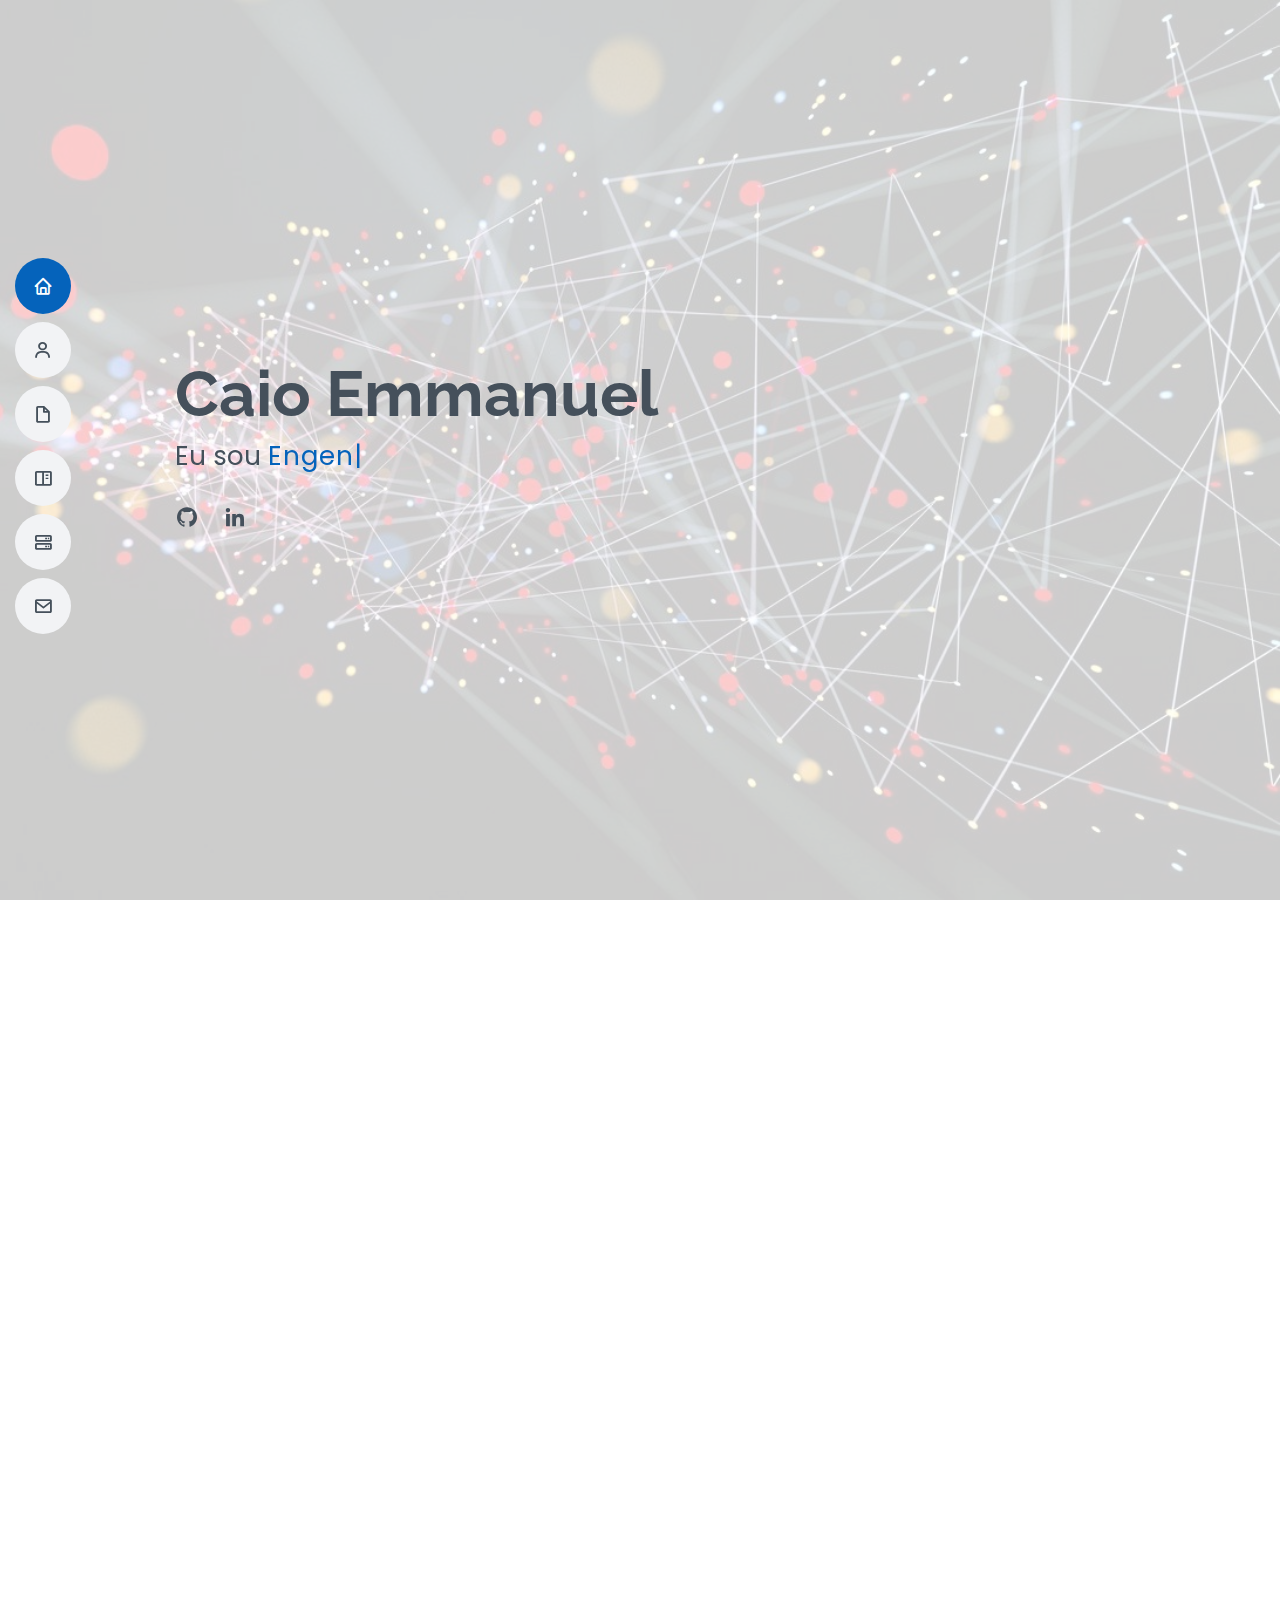
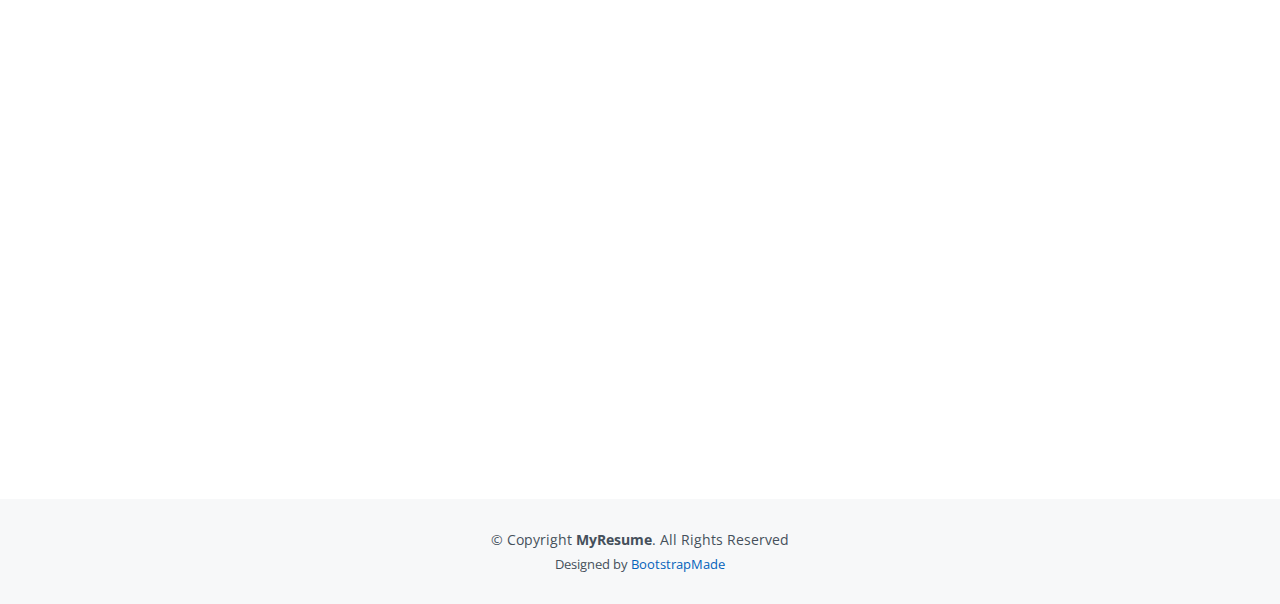
==== commit e2d3d8b7: "update 16.12.2020" ====
--- a/index.html
+++ b/index.html
@@ -192,11 +192,11 @@
               <h5>2019 - Agora</h5>
               <p><em>Insper, Instituto de Pesquisa e Ensino</em></p>
             </div>
-            <div class="resume-item">
-              <h4>Summer Program EDO and Functions w/ Complex Variables</h4>
+            <!-- <div class="resume-item">
+              <h4>Summer Functions w/ Complex Variables</h4>
               <h5>Jan/2021 - Fev/2021</h5>
               <p><em>ICMC - USP</em></p>
-            </div>
+            </div> -->
             <div class="resume-item">
               <h4>Summer Program IMPA</h4>
               <h5>Jan/2021 - Fev/2021</h5>
@@ -412,14 +412,6 @@
               <i class="icofont-medal-sport"></i>
               <span data-toggle="counter-up">15</span>
               <p>Medalhas Científicas</p>
-            </div>
-          </div>
-
-          <div class="col-lg-3 col-md-6">
-            <div class="count-box">
-              <i class="icofont-certificate-alt-1"></i>
-              <span data-toggle="counter-up">10</span>
-              <p>Certificações</p>
             </div>
           </div>
 
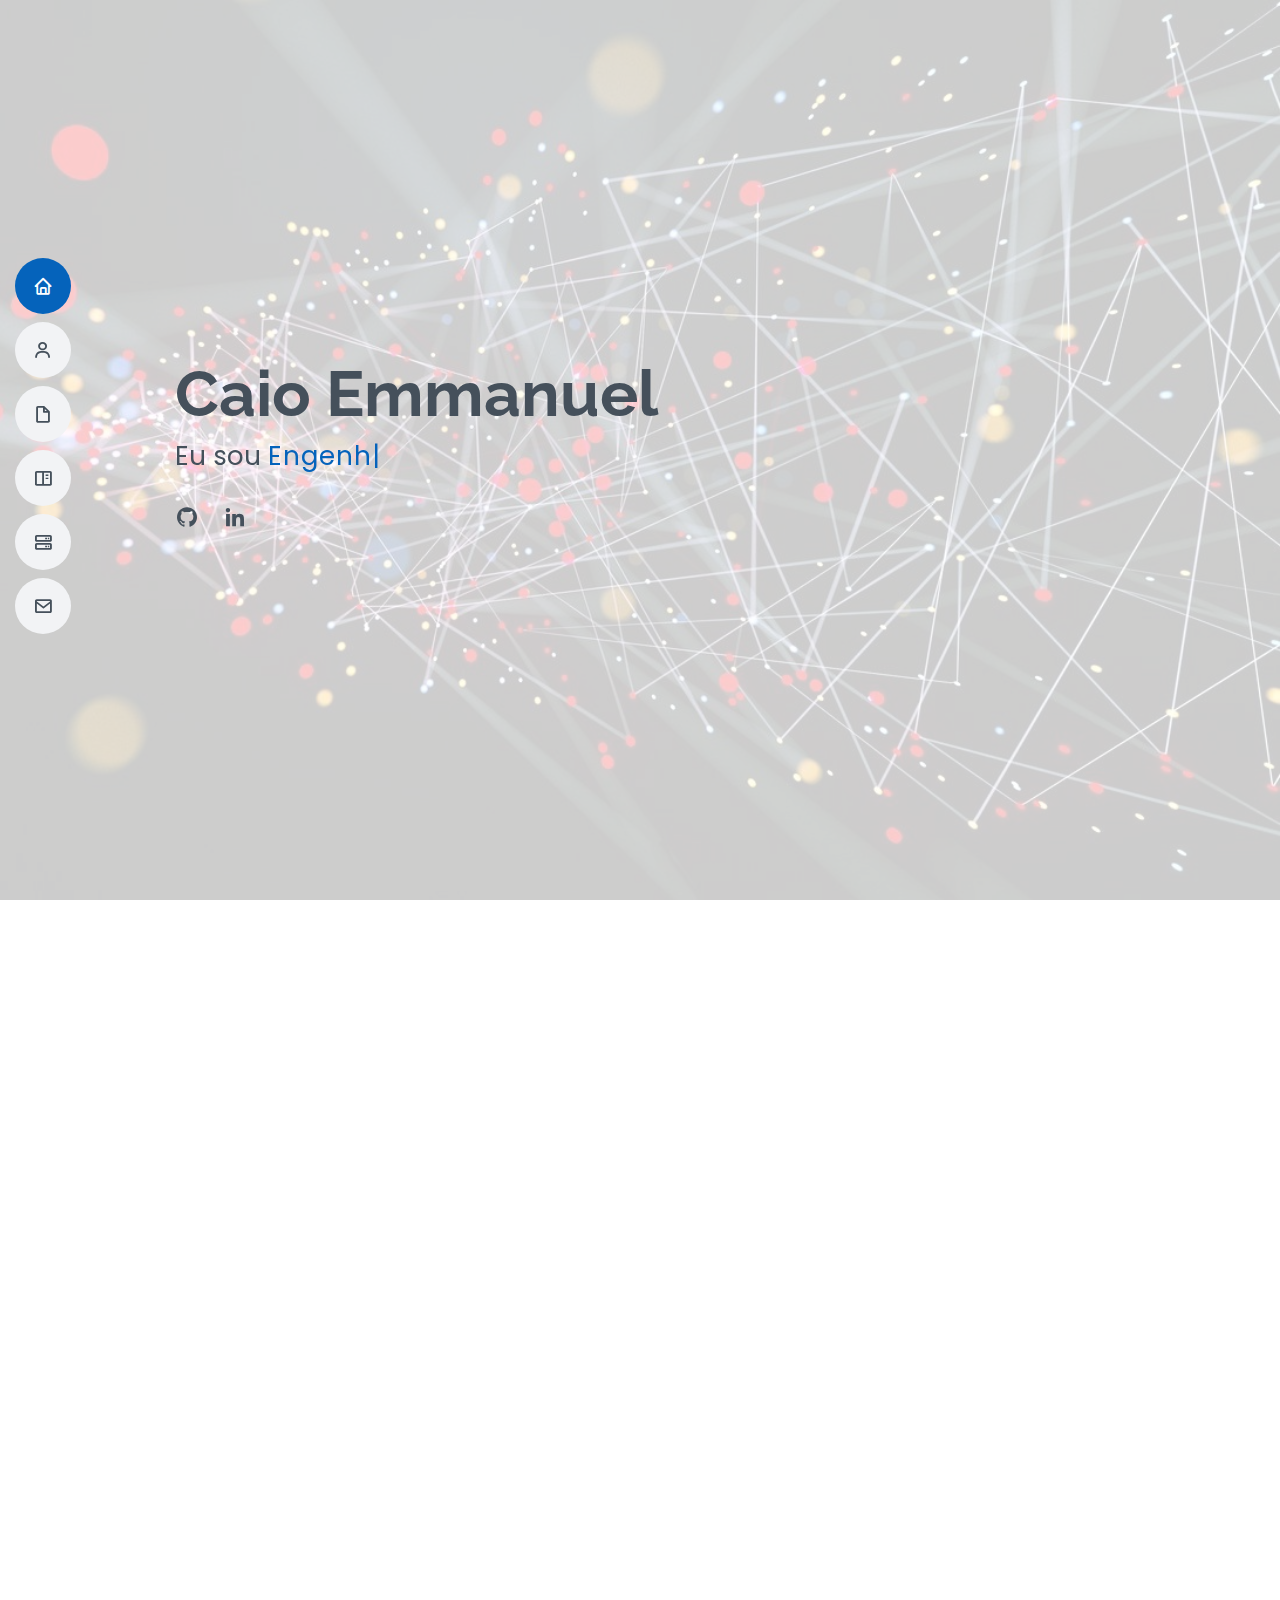
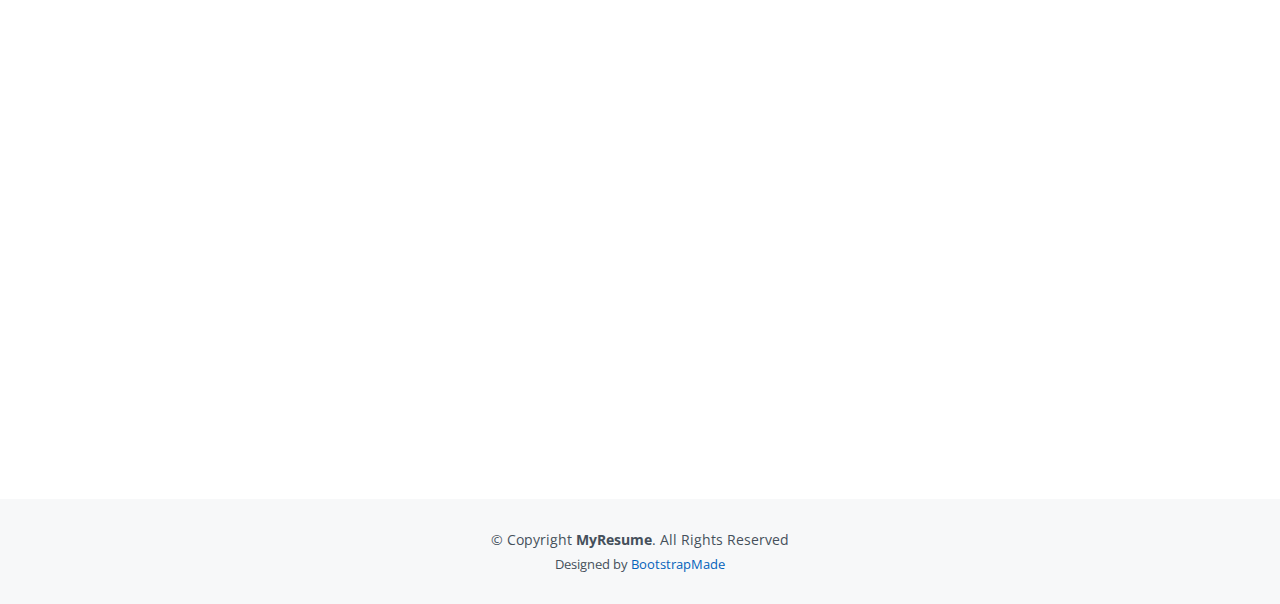
==== commit 6f29c465: "updates" ====
--- a/index.html
+++ b/index.html
@@ -192,13 +192,13 @@
               <h5>2019 - Agora</h5>
               <p><em>Insper, Instituto de Pesquisa e Ensino</em></p>
             </div>
-            <!-- <div class="resume-item">
-              <h4>Summer Functions w/ Complex Variables</h4>
+            <div class="resume-item">
+              <h4>Summer Program ICMC Functions w/ Complex Variables</h4>
               <h5>Jan/2021 - Fev/2021</h5>
               <p><em>ICMC - USP</em></p>
-            </div> -->
-            <div class="resume-item">
-              <h4>Summer Program IMPA</h4>
+            </div>
+            <div class="resume-item">
+              <h4>Summer Program IMPA em Computação Gráfica 2D</h4>
               <h5>Jan/2021 - Fev/2021</h5>
               <p><em>Instituto de Matemática Pura e Aplicada</em></p>
             </div>
@@ -220,10 +220,10 @@
                 machine learning que rodam internamente na plataforma.</p>
             </div>
             <div class="resume-item">
-              <h4>Estágio Programador Quantitativo</h4>
+              <h4>Estágio Programador e Analista</h4>
               <h5>Dez/2020 - Fev/2021</h5>
               <p><em>Pandhora Investimentos</em></p>
-              <p>Extrair e tratar dados não tabulares e auxiliar no desenvolvimento das estratégias quantitativas de trading.</p>
+              <p>Extrair e tratar dados não tabulares e auxiliar no backtesting de estratégias de investimento.</p>
             </div>
             <div class="resume-item">
               <h4>Co-Founder e Diretor de Projetos</h4>
@@ -255,9 +255,9 @@
               <img src="assets/img/portfolio/compiler.jpeg" class="img-fluid" alt="">
               <div class="portfolio-info">
                 <h4>Compilador</h4>
-                <p>Compilador em Java construído com alguns amigos por fins de se desafiar.</p>
-                <div class="portfolio-links">
-                  <a href="https://github.com/DiegoSaragozaSilva/S_COMPILER/" target="_blank"><i class="bx bx-link"></i></a>
+                <p>Compilador desenvolvido em C#.</p>
+                <div class="portfolio-links">
+                  <a href="https://github.com/caioesr/sexycompiler" target="_blank"><i class="bx bx-link"></i></a>
                 </div>
               </div>
             </div>
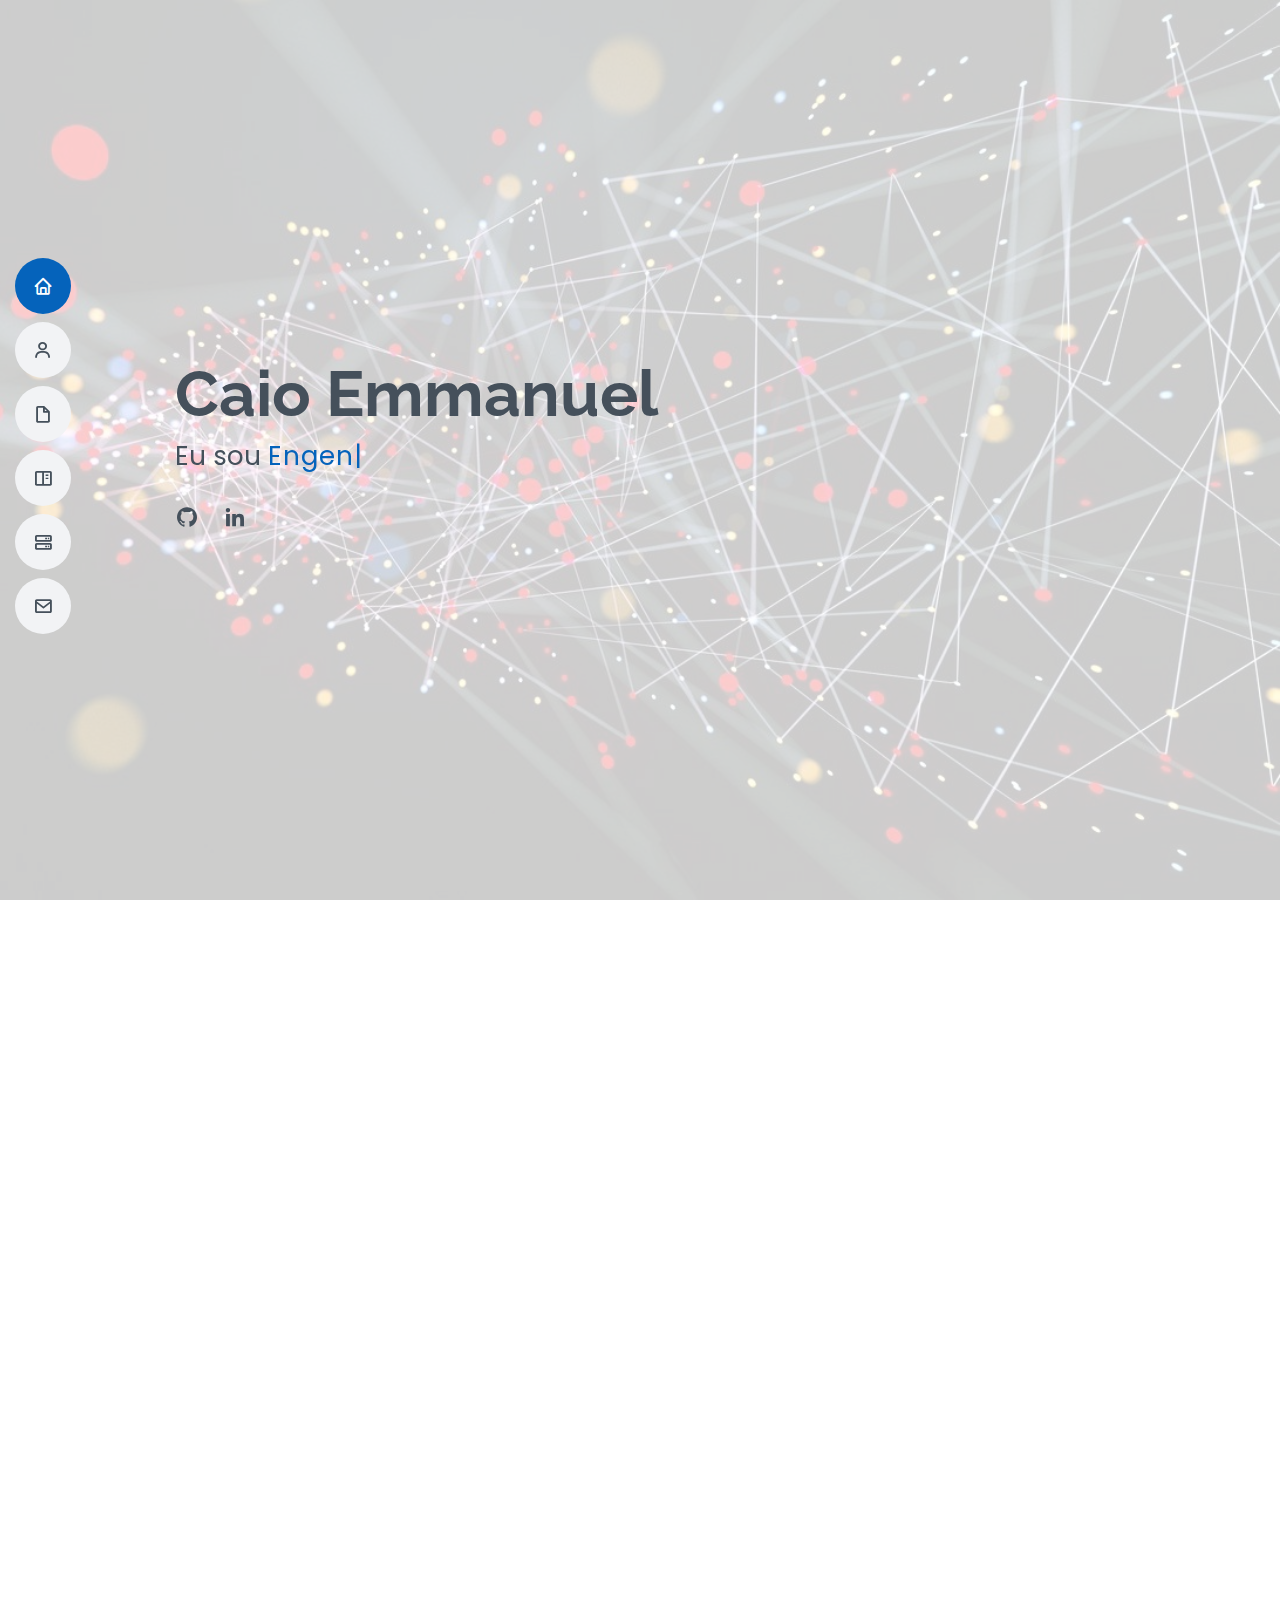
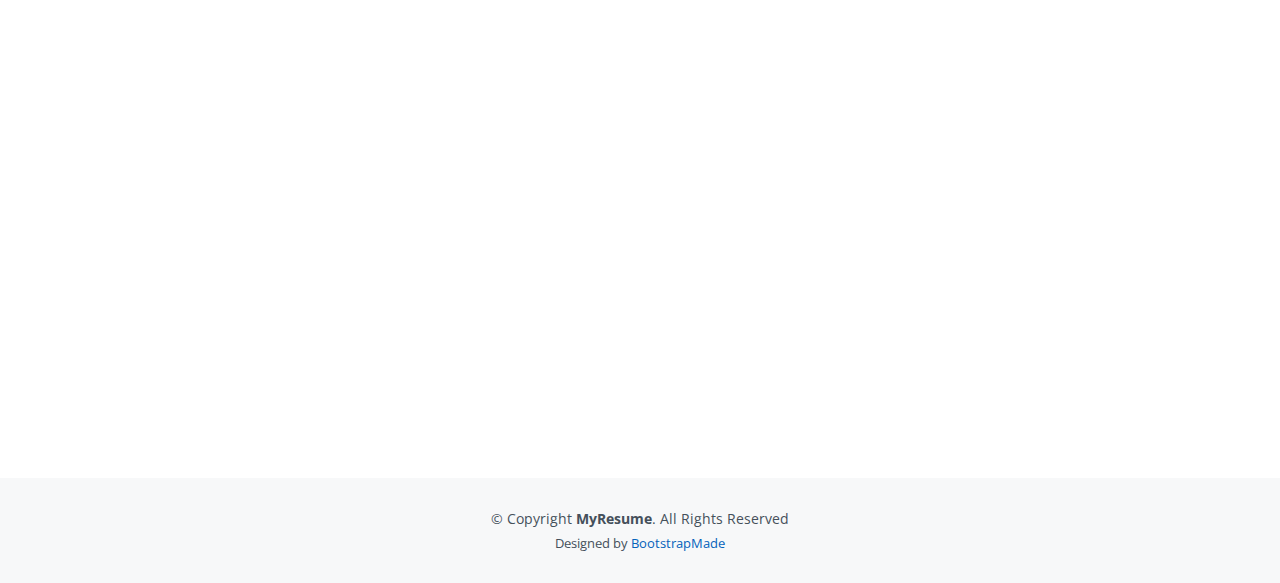
==== commit 992f93e8: "update 2" ====
--- a/index.html
+++ b/index.html
@@ -407,27 +407,11 @@
 
         <div class="row">
 
-          <div class="col-lg-3 col-md-6">
+          <div class="col-lg-12 col-md-12">
             <div class="count-box">
               <i class="icofont-medal-sport"></i>
               <span data-toggle="counter-up">15</span>
               <p>Medalhas Científicas</p>
-            </div>
-          </div>
-
-          <div class="col-lg-3 col-md-6 mt-5 mt-md-0">
-            <div class="count-box">
-              <i class="icofont-coffee-pot"></i>
-              <span>Incontáveis</span>
-              <p>Horas sem dormir</p>
-            </div>
-          </div>
-
-          <div class="col-lg-3 col-md-6 mt-5 mt-lg-0">
-            <div class="count-box">
-              <i class="icofont-read-book"></i>
-              <span>Mais ainda</span>
-              <p>Estudos e livros complementares</p>
             </div>
           </div>
 
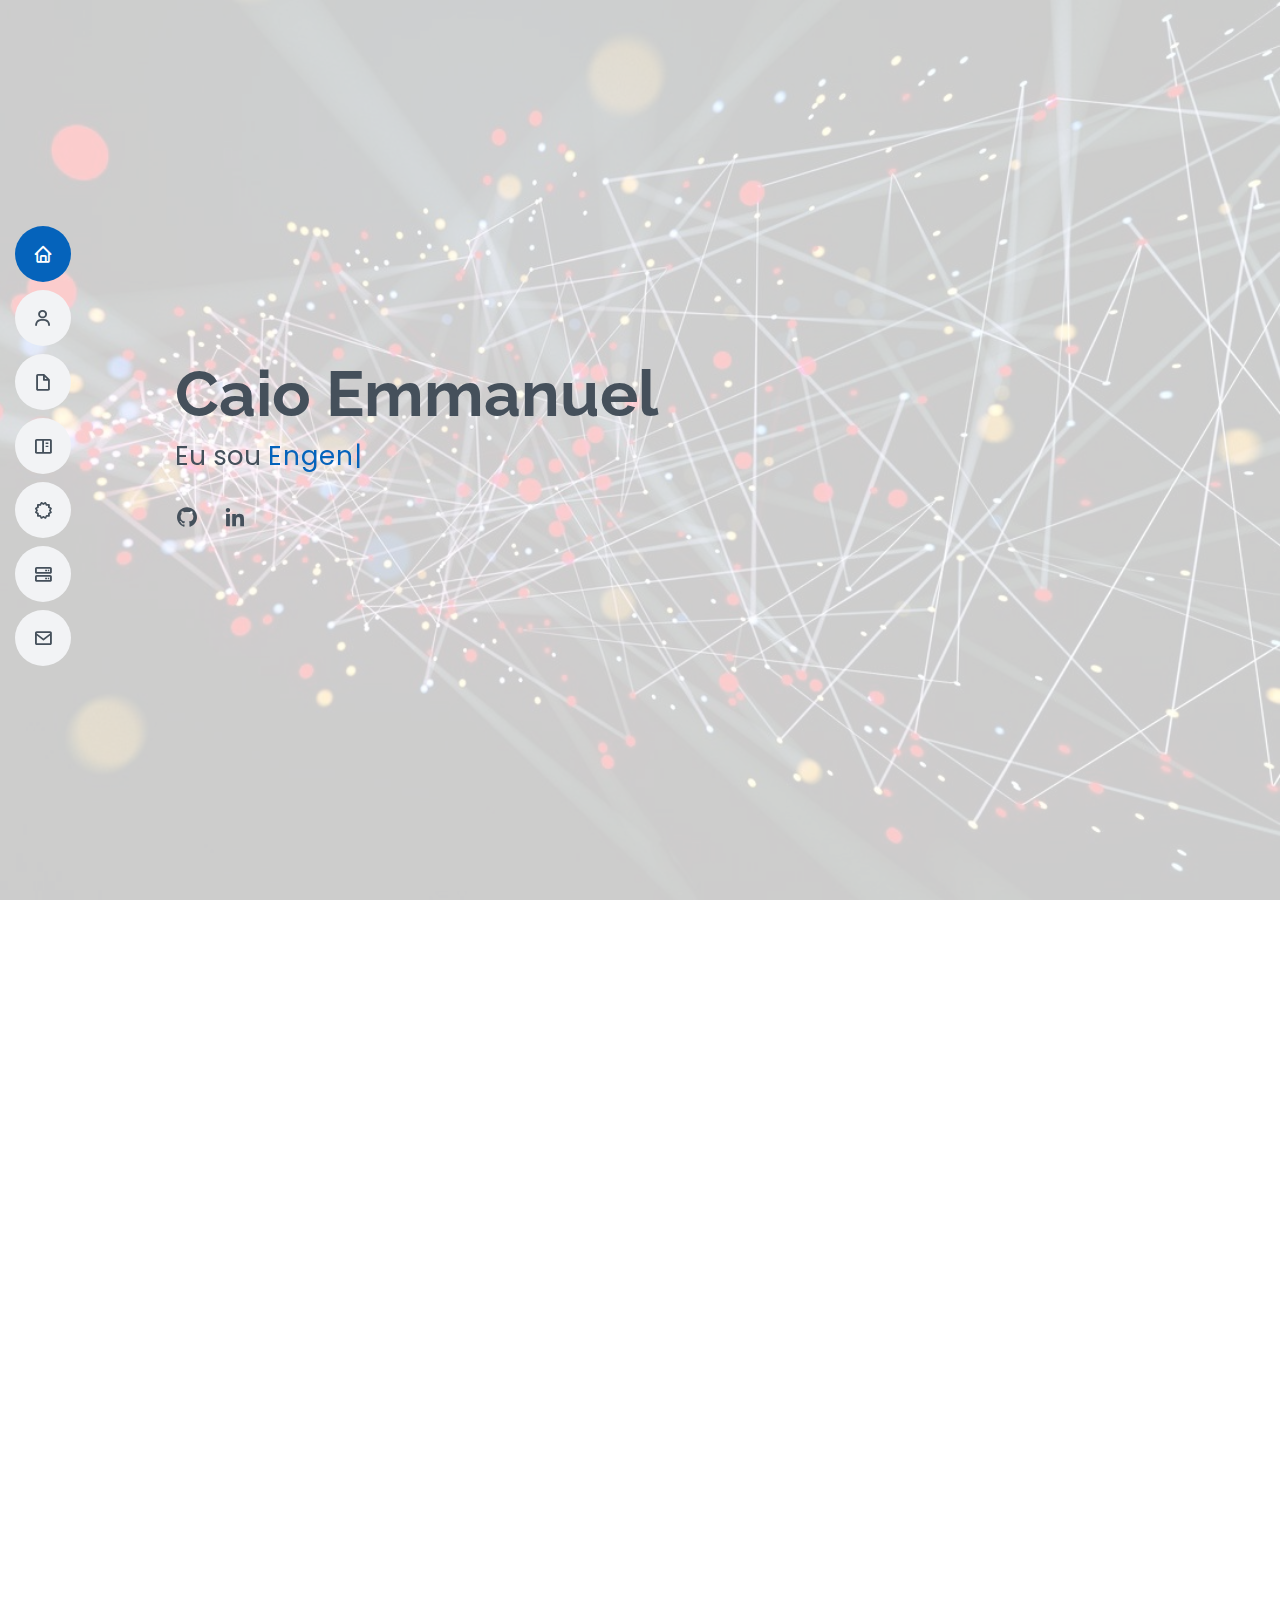
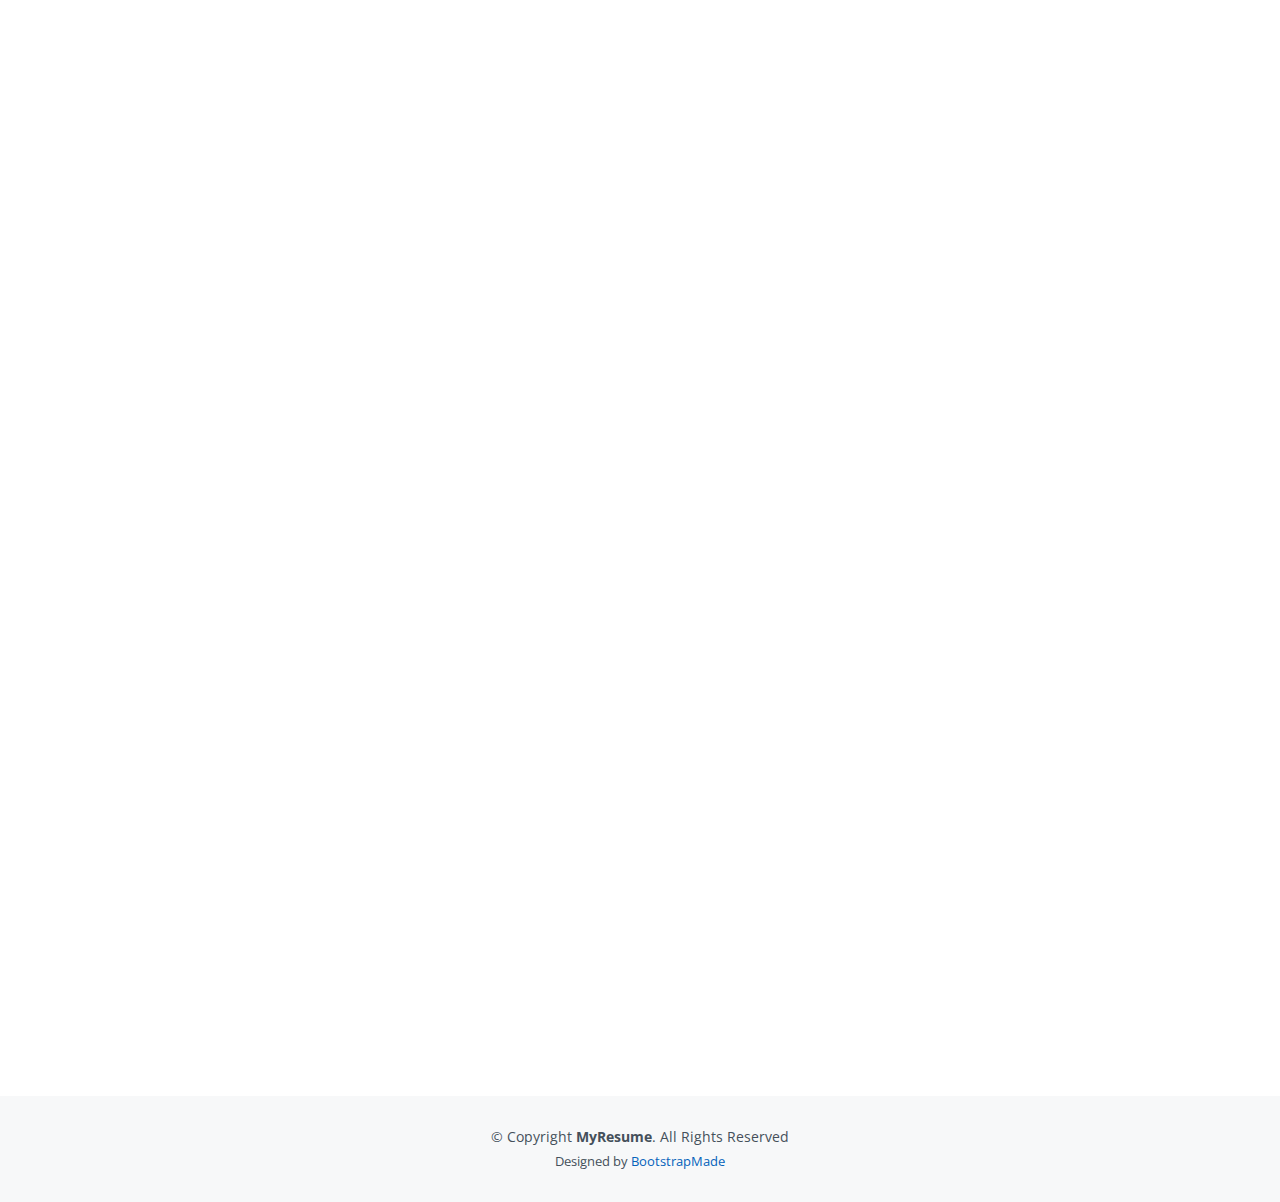
==== commit 5af3ec71: "certificados adicionados" ====
--- a/index.html
+++ b/index.html
@@ -49,6 +49,7 @@
         <li><a href="#about"><i class="bx bx-user"></i> <span>Sobre</span></a></li>
         <li><a href="#resume"><i class="bx bx-file-blank"></i> <span>Experiências</span></a></li>
         <li><a href="#portfolio"><i class="bx bx-book-content"></i> <span>Portfolio</span></a></li>
+        <li><a href="#certificate"><i class="bx bx-certification"></i> <span>Certificados</span></a></li>
         <li><a href="#numbers"><i class="bx bx-server"></i> <span>Números</span></a></li>
         <li><a href="#contact"><i class="bx bx-envelope"></i> <span>Contato</span></a></li>
       </ul>
@@ -223,7 +224,7 @@
               <h4>Estágio Programador e Analista</h4>
               <h5>Dez/2020 - Fev/2021</h5>
               <p><em>Pandhora Investimentos</em></p>
-              <p>Extrair e tratar dados não tabulares e auxiliar no backtesting de estratégias de investimento.</p>
+              <p>Criar ferramentas de scrap e tratamento de dados diversos e auxiliar no backtesting de estratégias de Investimento.</p>
             </div>
             <div class="resume-item">
               <h4>Co-Founder e Diretor de Projetos</h4>
@@ -397,6 +398,41 @@
 
       </div>
     </section><!-- End Portfolio Section -->
+
+    <!-- ======= Certification Section ======= -->
+    <section id="certificate" class="resume">
+      <div class="container" data-aos="fade-up">
+
+        <div class="section-title">
+          <h2>Certificados</h2>
+        </div>
+
+        <div class="row">
+          <div class="col-lg-12">
+            <div class="resume-item">
+              <a href="https://coursera.org/share/c3e5b652f3fcdebe82ed6df0d1e43197" target="_blank">Especialização Deep Learning</a>
+              <p><em>deeplearning.ai / Coursera / Andrew Ng</em></p>
+            </div>
+            <div class="resume-item">
+              <a href="https://coursera.org/share/28129919d9f5df2d53fa16ad6f7b90c4" target="_blank">Web Application Security Testing with Burp Suite</a>
+              <p><em>Coursera Project Network</em></p>
+            </div>
+            <div class="resume-item">
+              <a href="https://www.udemy.com/certificate/UC-6f4bf6ad-d73f-4549-9a89-9eea7e1009bc/" target="_blank">A Complete Guide on TensorFlow 2.0 using Keras API</a>
+              <p><em>Udemy</em></p>
+            </div>
+            <div class="resume-item">
+              <a href="https://www.udemy.com/certificate/UC-6abf165b-c9bb-49d8-8c8f-a274845dca3f/" target="_blank">Deploy Machine Learning Models with Docker</a>
+              <p><em>Udemy</em></p>
+            </div>
+            <div class="resume-item">
+              <a href="https://www.udemy.com/certificate/UC-134dd79a-33dd-4db7-aafb-0b18fa72a33e/" target="_blank">React JS + Firebase Project</a>
+              <p><em>Udemy</em></p>
+            </div>
+          </div>
+
+      </div>
+    </section><!-- Certifications Section -->
 
     <section id="numbers" class="facts">
       <div class="container" data-aos="fade-up">
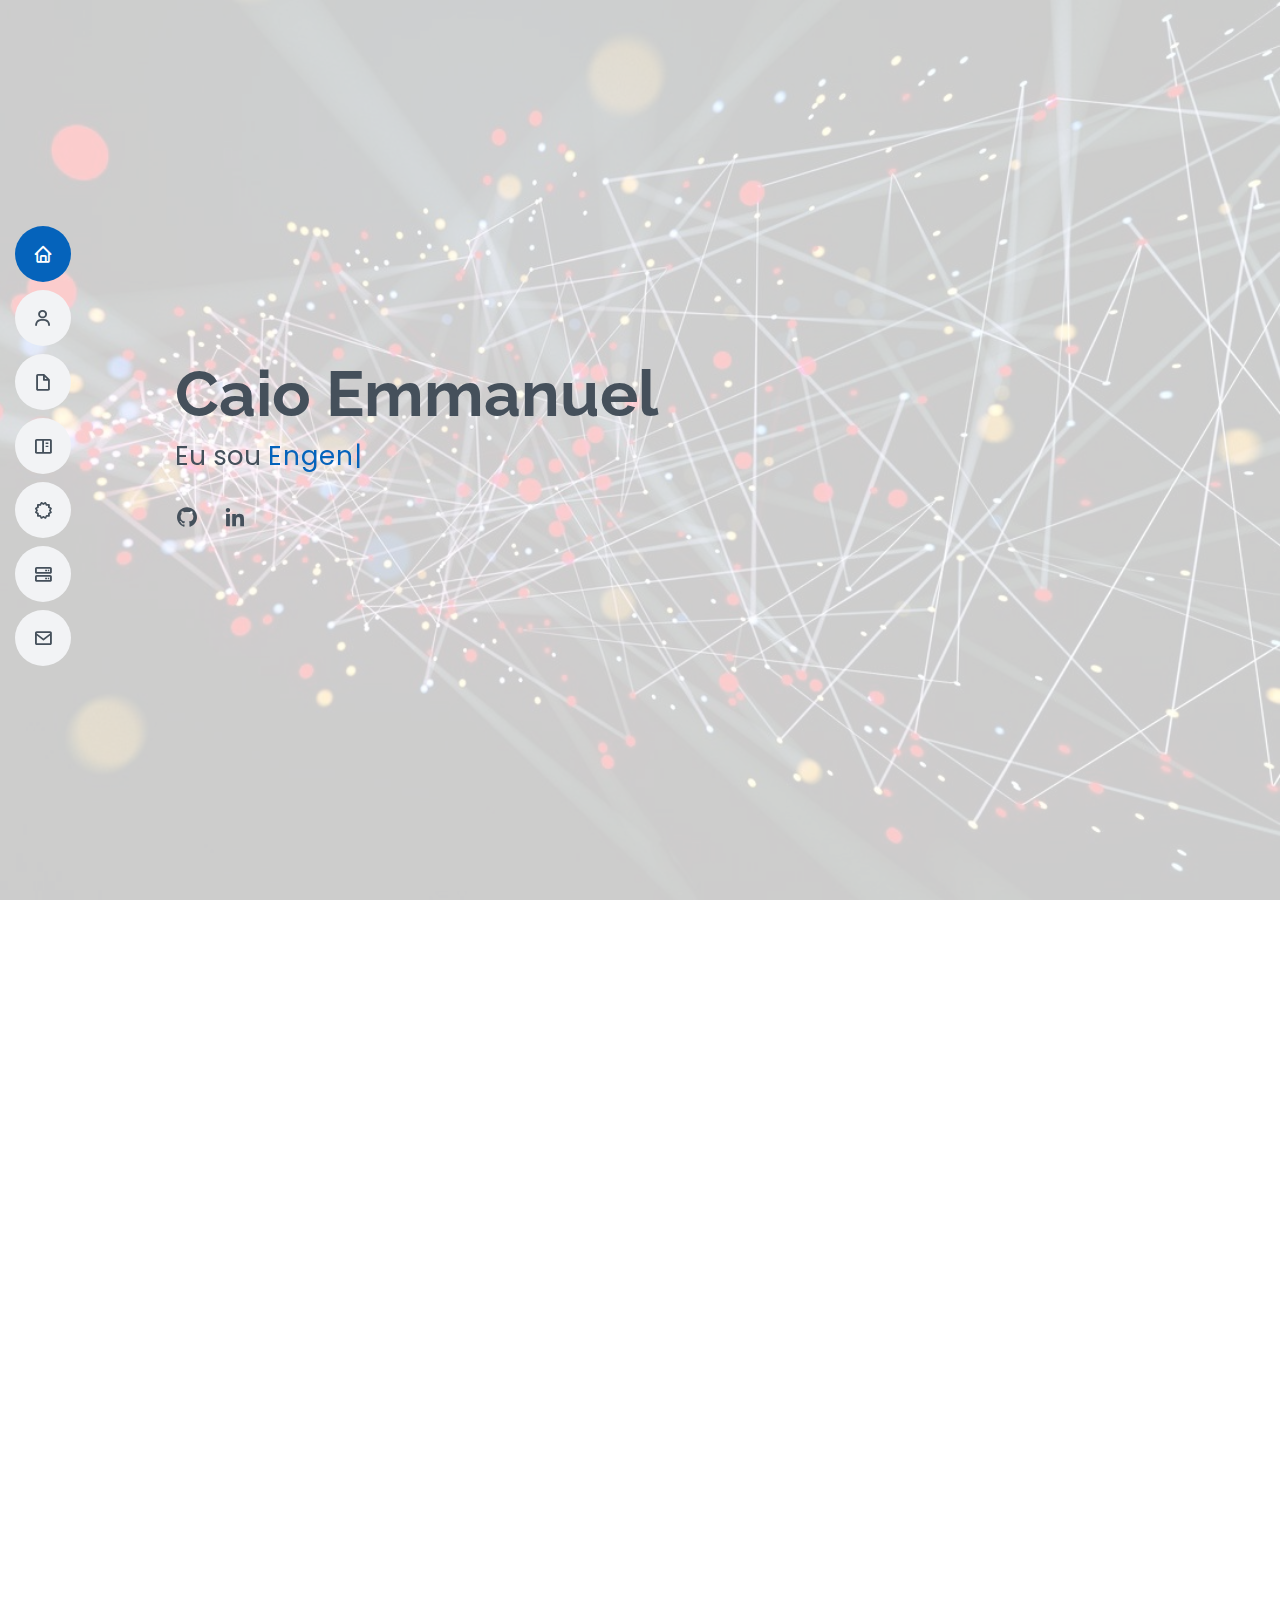
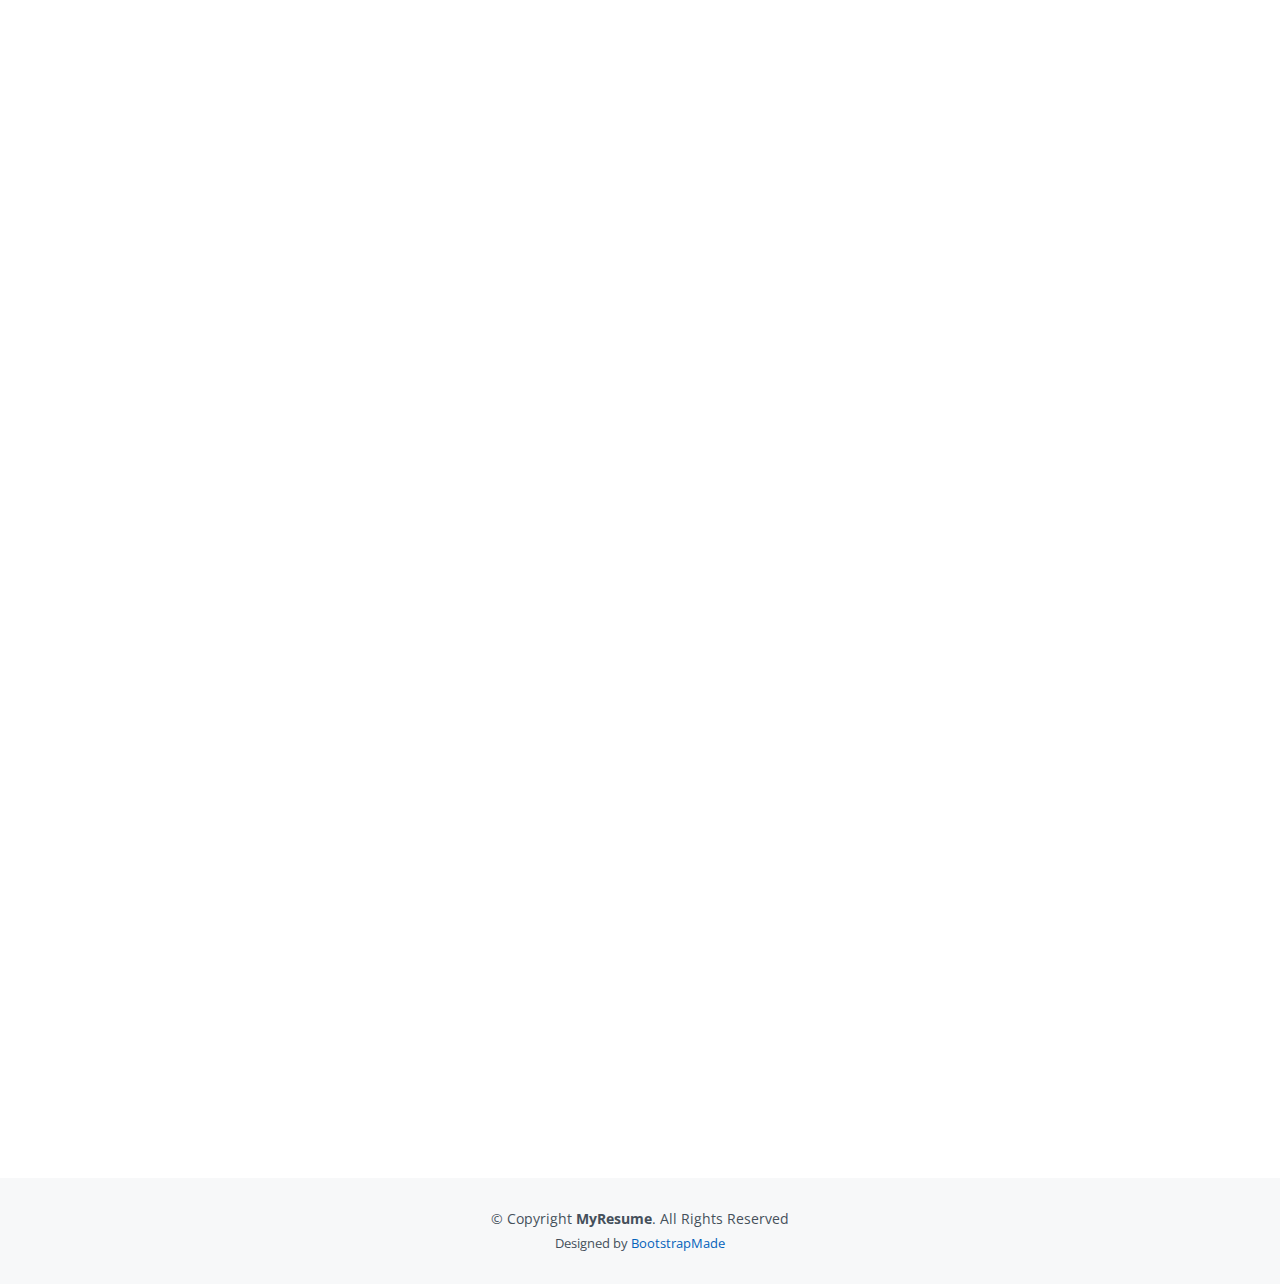
==== commit 9b43eec3: "atualizando certificacoes" ====
--- a/index.html
+++ b/index.html
@@ -199,7 +199,7 @@
               <p><em>ICMC - USP</em></p>
             </div>
             <div class="resume-item">
-              <h4>Summer Program IMPA em Computação Gráfica 2D</h4>
+              <h4>Ouvinte Summer Program IMPA em Computação Gráfica 2D</h4>
               <h5>Jan/2021 - Fev/2021</h5>
               <p><em>Instituto de Matemática Pura e Aplicada</em></p>
             </div>
@@ -410,12 +410,16 @@
         <div class="row">
           <div class="col-lg-12">
             <div class="resume-item">
-              <a href="https://coursera.org/share/c3e5b652f3fcdebe82ed6df0d1e43197" target="_blank">Especialização Deep Learning</a>
-              <p><em>deeplearning.ai / Coursera / Andrew Ng</em></p>
-            </div>
-            <div class="resume-item">
-              <a href="https://coursera.org/share/28129919d9f5df2d53fa16ad6f7b90c4" target="_blank">Web Application Security Testing with Burp Suite</a>
-              <p><em>Coursera Project Network</em></p>
+              <a href="https://www.coursera.org/account/accomplishments/specialization/certificate/ZE9TYGUZJXE4" target="_blank">Generative Adversarial Networks (GANs)</a>
+              <p><em>deeplearning.ai</em></p>
+            </div>
+            <div class="resume-item">
+              <a href="https://www.coursera.org/account/accomplishments/specialization/certificate/352NNT36D2TM" target="_blank">Especialização Deep Learning</a>
+              <p><em>deeplearning.ai</em></p>
+            </div>
+            <div class="resume-item">
+              <a href="https://www.coursera.org/account/accomplishments/certificate/FRUTF9KRJDDT" target="_blank">Introduction to Reinforcement Learning</a>
+              <p><em>Coursera</em></p>
             </div>
             <div class="resume-item">
               <a href="https://www.udemy.com/certificate/UC-6f4bf6ad-d73f-4549-9a89-9eea7e1009bc/" target="_blank">A Complete Guide on TensorFlow 2.0 using Keras API</a>
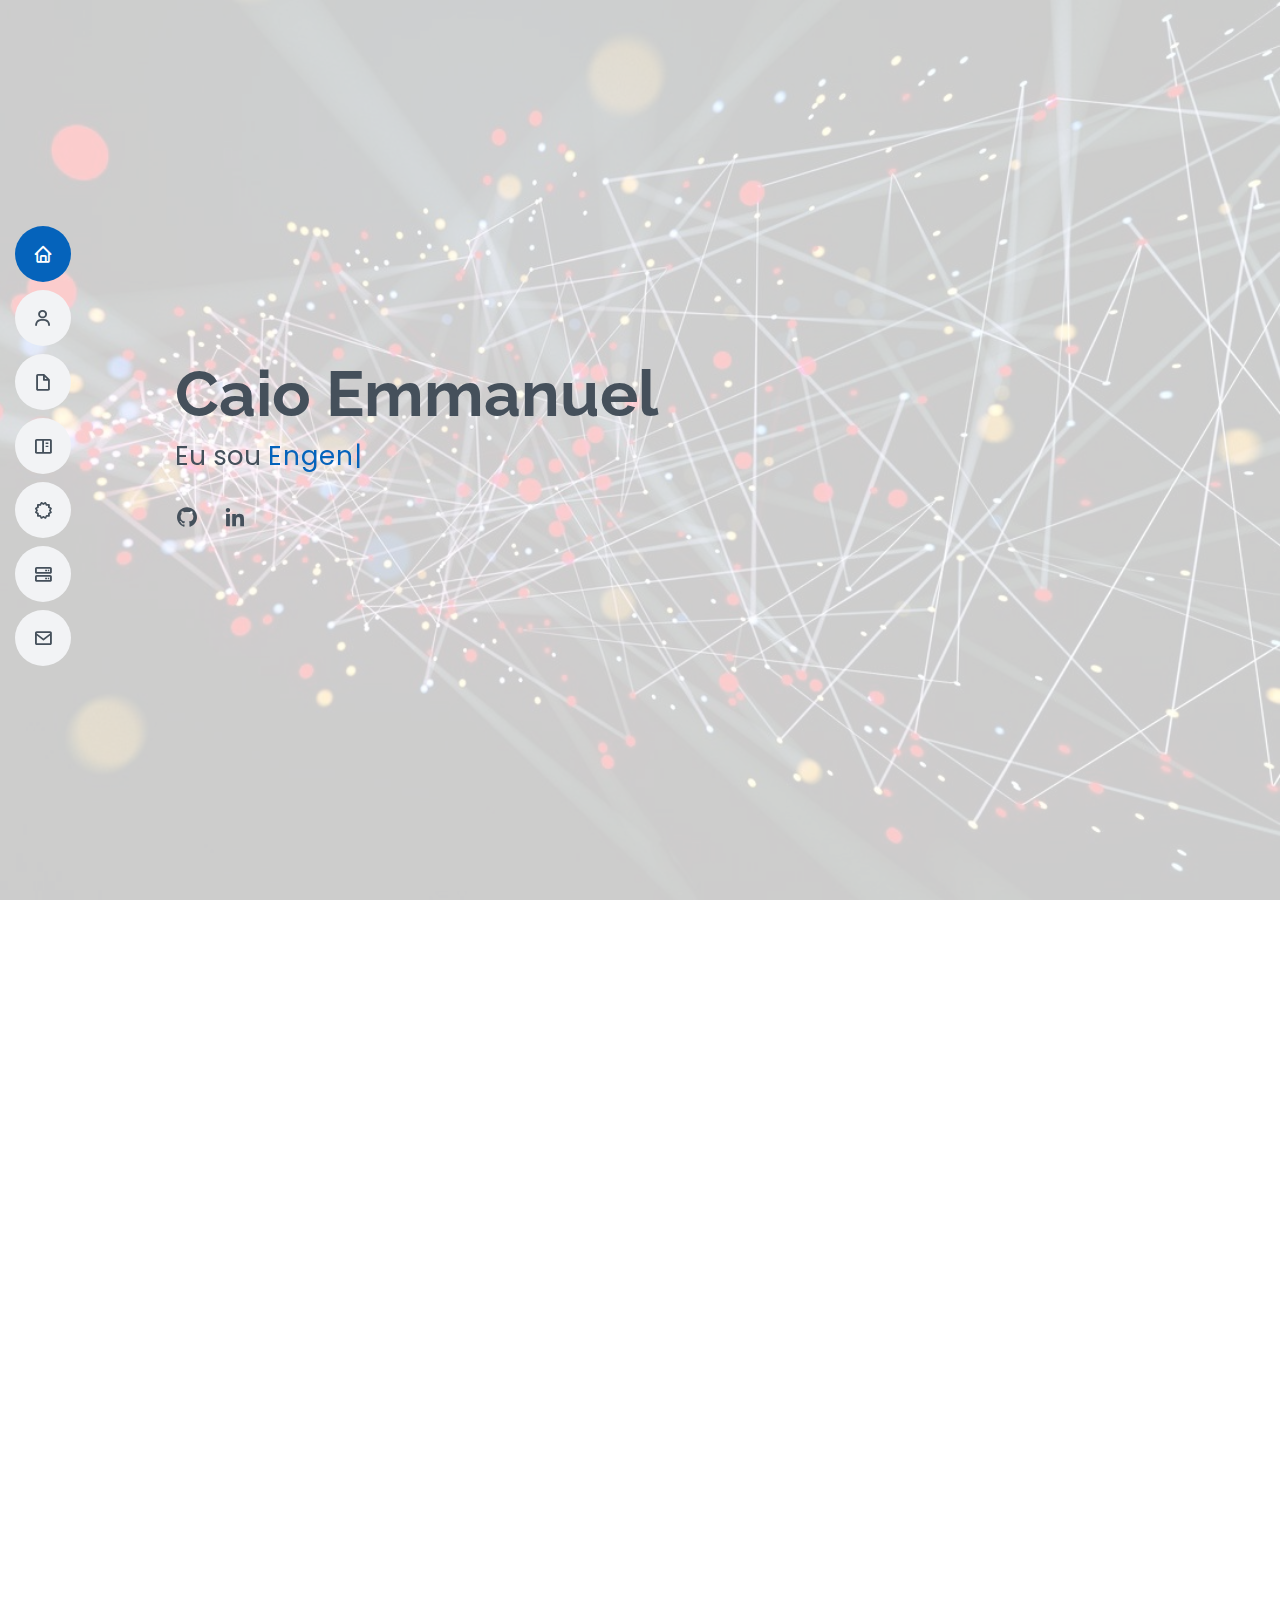
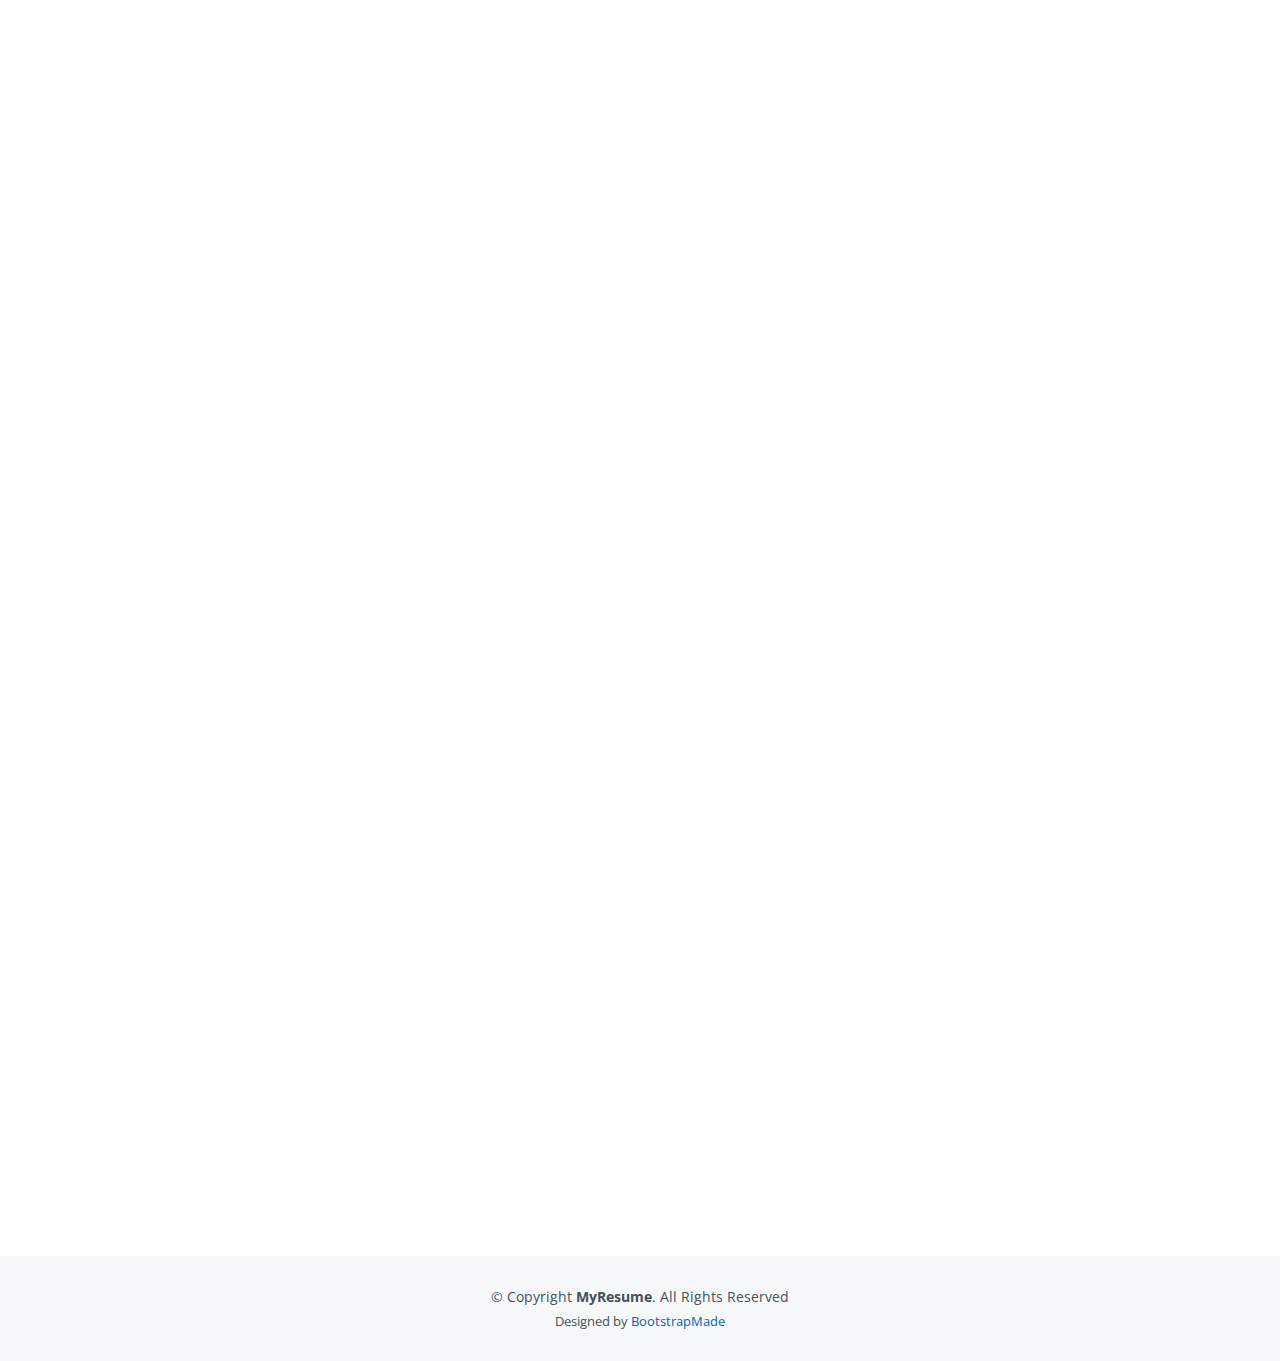
==== commit 6fb9ab3e: "adicionando novos projetos" ====
--- a/index.html
+++ b/index.html
@@ -194,11 +194,6 @@
               <p><em>Insper, Instituto de Pesquisa e Ensino</em></p>
             </div>
             <div class="resume-item">
-              <h4>Summer Program ICMC Functions w/ Complex Variables</h4>
-              <h5>Jan/2021 - Fev/2021</h5>
-              <p><em>ICMC - USP</em></p>
-            </div>
-            <div class="resume-item">
               <h4>Ouvinte Summer Program IMPA em Computação Gráfica 2D</h4>
               <h5>Jan/2021 - Fev/2021</h5>
               <p><em>Instituto de Matemática Pura e Aplicada</em></p>
@@ -394,6 +389,33 @@
             </div>
           </div>
 
+          <div class="col-lg-4 col-md-6 portfolio-item">
+            <div class="portfolio-wrap">
+              <img src="assets/img/portfolio/logo-getit.png" class="img-fluid" alt="">
+              <div class="portfolio-info">
+                <h4>Aplicação Web</h4>
+                <p>Aplicação web que imita o post-it criado com Django e MySQL com deploy no Heroku</p>
+                <div class="portfolio-links">
+                  <a href="https://github.com/caioesr/tecweb-proj1" target="_blank"><i class="bx bx-link"></i></a>
+                  <a href="https://blooming-gorge-09237.herokuapp.com/" target="_blank"><i class="bx bx-link"></i></a>
+                </div>
+              </div>
+            </div>
+          </div>
+
+          <div class="col-lg-4 col-md-6 portfolio-item">
+            <div class="portfolio-wrap">
+              <img src="assets/img/portfolio/uart.png" class="img-fluid" alt="">
+              <div class="portfolio-info">
+                <h4>Protocolo UART</h4>
+                <p>Aplicação em Python desenvolvendo protocolo de comunicação UART entre Arduinos</p>
+                <div class="portfolio-links">
+                  <a href="https://github.com/caioesr/camadas" target="_blank"><i class="bx bx-link"></i></a>
+                </div>
+              </div>
+            </div>
+          </div>
+
         </div>
 
       </div>
@@ -476,7 +498,7 @@
               <div class="address">
                 <i class="icofont-google-map"></i>
                 <h4>Localização:</h4>
-                <p>Rua Elvira Ferraz, 265 - São Paulo, SP, Brasil</p>
+                <p>Rua Alvorada, 859, Bloco Pituba Apto 102 - São Paulo, SP, Brasil</p>
               </div>
 
               <div class="email">
